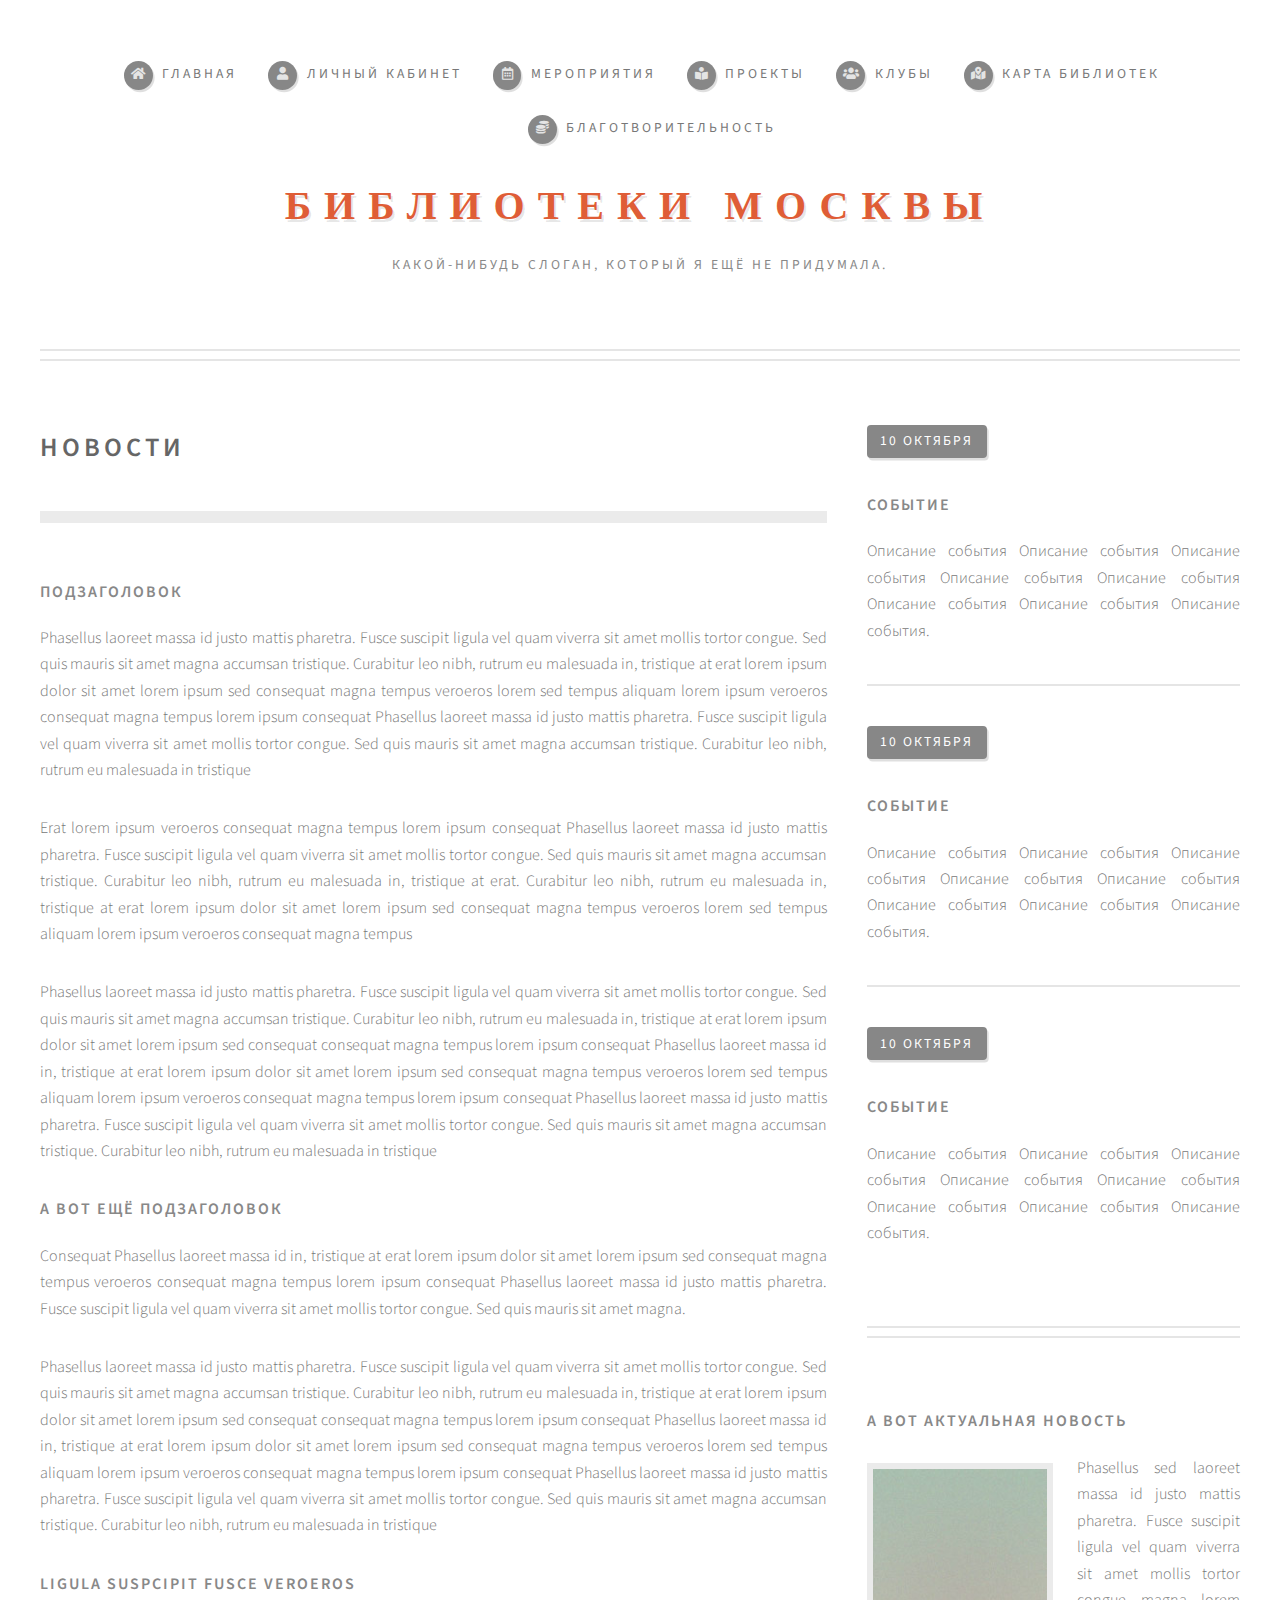
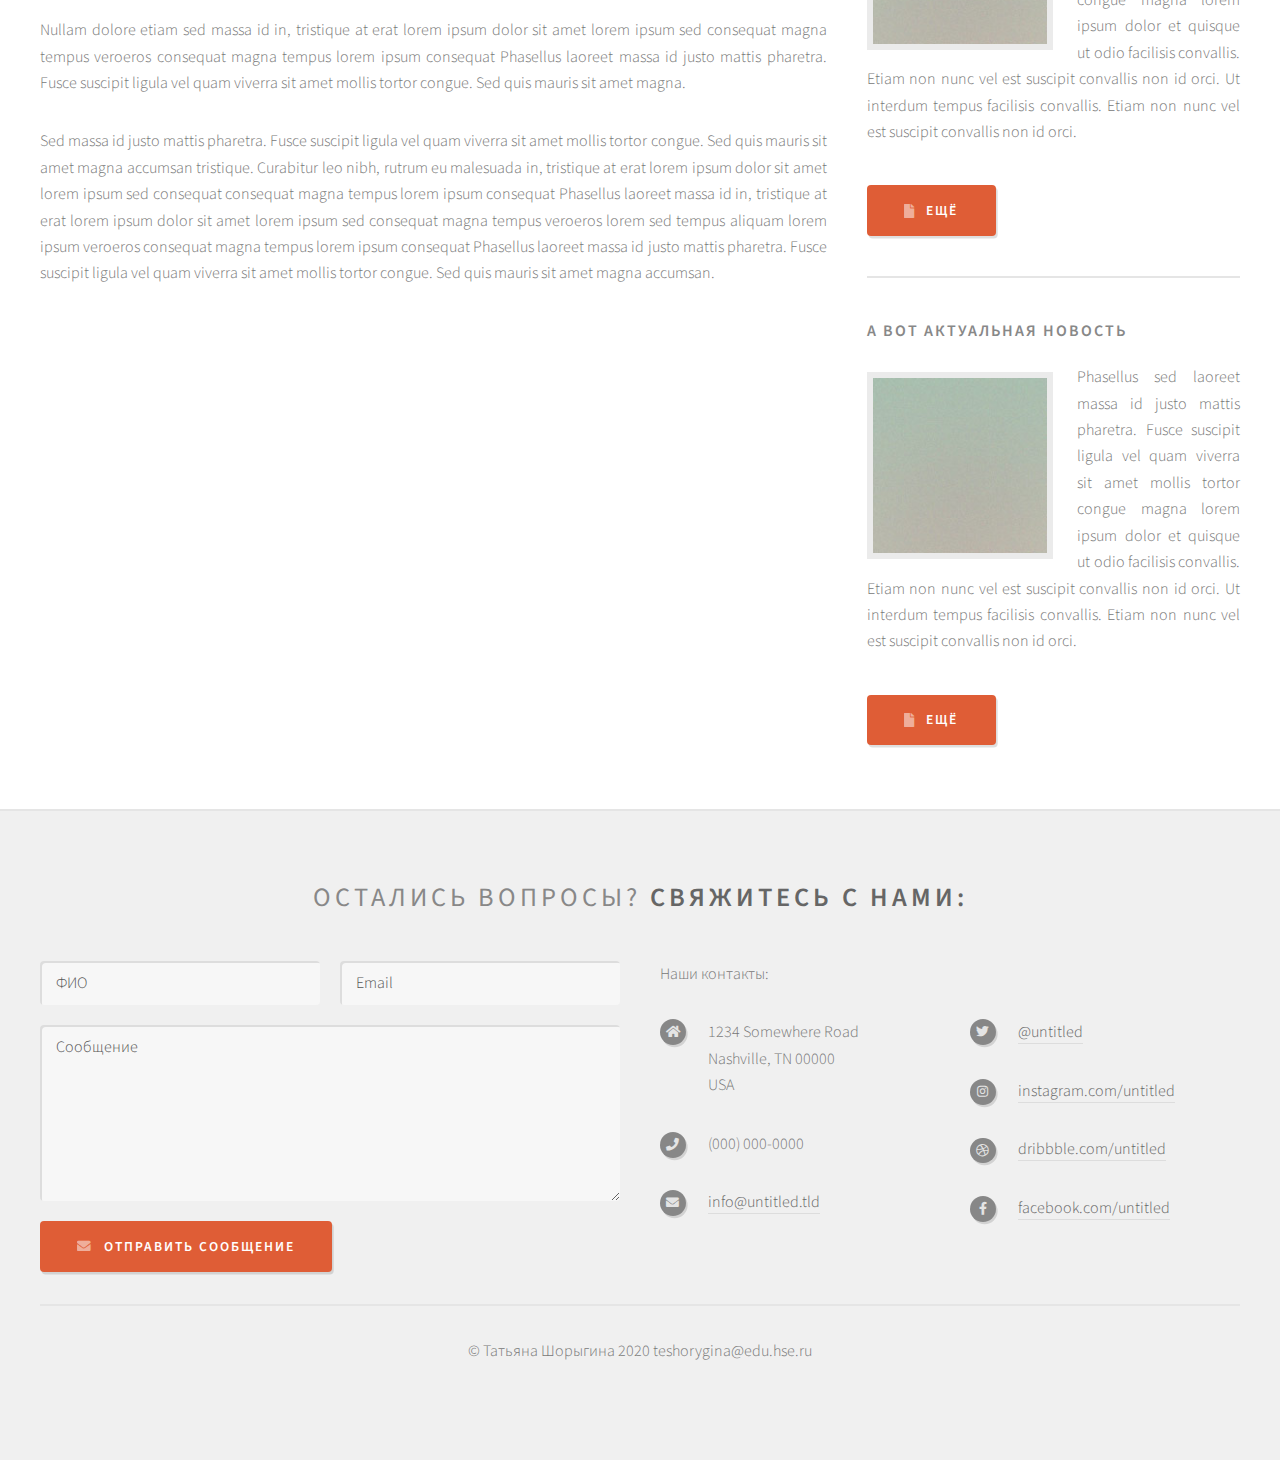
==== index.html @ a0b05451 "Initial commit" ====
<!DOCTYPE HTML>
<html>

<head>
	<title>Библиотеки Москвы</title>
	<meta charset="utf-8" />
	<meta name="viewport" content="width=device-width, initial-scale=1, user-scalable=no" />
	<link rel="stylesheet" href="assets/css/main.css" />
</head>

<body class="right-sidebar is-preload">
	<div id="page-wrapper">
		<section id="header">
			<div class="container">
				<h1 id="logo"><a href="index.html">Библиотеки Москвы</a></h1>
				<p>Какой-нибудь слоган, который я ещё не придумала.</p>
				<nav id="nav">
					<ul>
						<li><a class="icon solid fa-home" href="index.html"><span>Главная</span></a></li>
						<li><a class="icon solid fa-user" href="index.html"><span>Личный кабинет</span></a></li>
						<li>
							<a href="#" class="icon fa-calendar-alt"><span>Мероприятия</span></a>
							<ul>
								<li>
									<a href="#">Онлайн-мероприятия</a>
									<ul>
										<li><a href="#">Зарегистрироваться</a></li>
									</ul>
								</li>
								<li><a href="#">Выставки</a></li>
								<li><a href="#">Экскурсии</a></li>
							</ul>
						</li>
						<li>
							<a href="#" class="icon solid fa-book-reader"><span>Проекты</span></a>
							<ul>
								<li><a href="#">Курсы</a></li>
								<li><a href="#">Фестивали</a></li>
								<li><a href="#">Спецпроекты</a></li>
							</ul>
						</li>
						<li><a class="icon solid fa-users" href="index.html"><span>Клубы</span></a></li>
						<li><a class="icon solid fa-map-marked-alt" href="index.html"><span>Карта библиотек</span></a>
						</li>
						<li><a class="icon solid fa-coins" href="index.html"><span>Благотворительность</span></a></li>
					</ul>
				</nav>

			</div>
		</section>
		<section id="main">
			<div class="container">
				<div class="row">
					<div id="content" class="col-8 col-12-medium">
						<article class="box post">
							<header>
								<h2><strong>Новости</strong></h2>
							</header>
							<span class="image featured"><img src="images/pexels-mentatdgt-1319854.jpg" alt="" /></span>
							<h3>Подзаголовок</h3>
							<p>Phasellus laoreet massa id justo mattis pharetra. Fusce suscipit
								ligula vel quam viverra sit amet mollis tortor congue. Sed quis mauris
								sit amet magna accumsan tristique. Curabitur leo nibh, rutrum eu malesuada
								in, tristique at erat lorem ipsum dolor sit amet lorem ipsum sed consequat
								magna tempus veroeros lorem sed tempus aliquam lorem ipsum veroeros
								consequat magna tempus lorem ipsum consequat Phasellus laoreet massa id
								justo mattis pharetra. Fusce suscipit ligula vel quam viverra sit amet
								mollis tortor congue. Sed quis mauris sit amet magna accumsan tristique.
								Curabitur leo nibh, rutrum eu malesuada in tristique</p>
							<p>Erat lorem ipsum veroeros consequat magna tempus lorem ipsum consequat
								Phasellus laoreet massa id justo mattis pharetra. Fusce suscipit ligula
								vel quam viverra sit amet mollis tortor congue. Sed quis mauris sit amet
								magna accumsan tristique. Curabitur leo nibh, rutrum eu malesuada in,
								tristique at erat. Curabitur leo nibh, rutrum eu malesuada in, tristique
								at erat lorem ipsum dolor sit amet lorem ipsum sed consequat magna
								tempus veroeros lorem sed tempus aliquam lorem ipsum veroeros consequat
								magna tempus</p>
							<p>Phasellus laoreet massa id justo mattis pharetra. Fusce suscipit
								ligula vel quam viverra sit amet mollis tortor congue. Sed quis mauris
								sit amet magna accumsan tristique. Curabitur leo nibh, rutrum eu malesuada
								in, tristique at erat lorem ipsum dolor sit amet lorem ipsum sed consequat
								consequat magna tempus lorem ipsum consequat Phasellus laoreet massa id
								in, tristique at erat lorem ipsum dolor sit amet lorem ipsum sed consequat
								magna tempus veroeros lorem sed tempus aliquam lorem ipsum veroeros
								consequat magna tempus lorem ipsum consequat Phasellus laoreet massa id
								justo mattis pharetra. Fusce suscipit ligula vel quam viverra sit amet
								mollis tortor congue. Sed quis mauris sit amet magna accumsan tristique.
								Curabitur leo nibh, rutrum eu malesuada in tristique</p>
							<h3>А вот ещё подзаголовок</h3>
							<p>Consequat Phasellus laoreet massa id in, tristique at erat lorem
								ipsum dolor sit amet lorem ipsum sed consequat magna tempus veroeros
								consequat magna tempus lorem ipsum consequat Phasellus laoreet massa id
								justo mattis pharetra. Fusce suscipit ligula vel quam viverra sit amet
								mollis tortor congue. Sed quis mauris sit amet magna.</p>
							<p>Phasellus laoreet massa id justo mattis pharetra. Fusce suscipit
								ligula vel quam viverra sit amet mollis tortor congue. Sed quis mauris
								sit amet magna accumsan tristique. Curabitur leo nibh, rutrum eu malesuada
								in, tristique at erat lorem ipsum dolor sit amet lorem ipsum sed consequat
								consequat magna tempus lorem ipsum consequat Phasellus laoreet massa id
								in, tristique at erat lorem ipsum dolor sit amet lorem ipsum sed consequat
								magna tempus veroeros lorem sed tempus aliquam lorem ipsum veroeros
								consequat magna tempus lorem ipsum consequat Phasellus laoreet massa id
								justo mattis pharetra. Fusce suscipit ligula vel quam viverra sit amet
								mollis tortor congue. Sed quis mauris sit amet magna accumsan tristique.
								Curabitur leo nibh, rutrum eu malesuada in tristique</p>
							<h3>Ligula suspcipit fusce veroeros</h3>
							<p>Nullam dolore etiam sed massa id in, tristique at erat lorem
								ipsum dolor sit amet lorem ipsum sed consequat magna tempus veroeros
								consequat magna tempus lorem ipsum consequat Phasellus laoreet massa id
								justo mattis pharetra. Fusce suscipit ligula vel quam viverra sit amet
								mollis tortor congue. Sed quis mauris sit amet magna.</p>
							<p>Sed massa id justo mattis pharetra. Fusce suscipit
								ligula vel quam viverra sit amet mollis tortor congue. Sed quis mauris
								sit amet magna accumsan tristique. Curabitur leo nibh, rutrum eu malesuada
								in, tristique at erat lorem ipsum dolor sit amet lorem ipsum sed consequat
								consequat magna tempus lorem ipsum consequat Phasellus laoreet massa id
								in, tristique at erat lorem ipsum dolor sit amet lorem ipsum sed consequat
								magna tempus veroeros lorem sed tempus aliquam lorem ipsum veroeros
								consequat magna tempus lorem ipsum consequat Phasellus laoreet massa id
								justo mattis pharetra. Fusce suscipit ligula vel quam viverra sit amet
								mollis tortor congue. Sed quis mauris sit amet magna accumsan.</p>
						</article>

					</div>
					<div id="sidebar" class="col-4 col-12-medium">
						<section>
							<ul class="divided">
								<li>
									<article class="box excerpt">
										<header>
											<span class="date">10 октября</span>
											<h3><a href="#">Событие</a></h3>
										</header>
										<p>Описание события Описание события Описание события Описание события Описание
											события Описание события Описание события Описание события.</p>
									</article>
								</li>
								<li>
									<article class="box excerpt">
										<header>
											<span class="date">10 октября</span>
											<h3><a href="#">Событие</a></h3>
										</header>
										<p>Описание события Описание события Описание события Описание события Описание
											события Описание события Описание события Описание события.</p>
									</article>
								</li>
								<li>
									<article class="box excerpt">
										<header>
											<span class="date">10 октября</span>
											<h3><a href="#">Событие</a></h3>
										</header>
										<p>Описание события Описание события Описание события Описание события Описание
											события Описание события Описание события Описание события.</p>
									</article>
								</li>
							</ul>
						</section>
						<section>
							<ul class="divided">
								<li>
									<article class="box highlight">
										<header>
											<h3><a href="#">А вот актуальная новость</a></h3>
										</header>
										<a href="#" class="image left"><img src="images/pic06.jpg" alt="" /></a>
										<p>Phasellus sed laoreet massa id justo mattis pharetra. Fusce suscipit ligula
											vel quam
											viverra sit amet mollis tortor congue magna lorem ipsum dolor et quisque ut
											odio facilisis
											convallis. Etiam non nunc vel est suscipit convallis non id orci. Ut
											interdum tempus
											facilisis convallis. Etiam non nunc vel est suscipit convallis non id orci.
										</p>
										<ul class="actions">
											<li><a href="#" class="button icon solid fa-file">Ещё</a></li>
										</ul>
									</article>
								</li>
								<li>
									<article class="box highlight">
										<header>
											<h3><a href="#">А вот актуальная новость</a></h3>
										</header>
										<a href="#" class="image left"><img src="images/pic06.jpg" alt="" /></a>
										<p>Phasellus sed laoreet massa id justo mattis pharetra. Fusce suscipit ligula
											vel quam
											viverra sit amet mollis tortor congue magna lorem ipsum dolor et quisque ut
											odio facilisis
											convallis. Etiam non nunc vel est suscipit convallis non id orci. Ut
											interdum tempus
											facilisis convallis. Etiam non nunc vel est suscipit convallis non id orci.
										</p>
										<ul class="actions">
											<li><a href="#" class="button icon solid fa-file">Ещё</a></li>
										</ul>
									</article>
								</li>
							</ul>
						</section>

					</div>

				</div>
			</div>
		</section>
		<section id="footer">
			<div class="container">
				<header>
					<h2>Остались вопросы? <strong>Свяжитесь с нами:</strong></h2>
				</header>
				<div class="row">
					<div class="col-6 col-12-medium">
						<section>
							<form method="post" action="#">
								<div class="row gtr-50">
									<div class="col-6 col-12-small">
										<input name="name" placeholder="ФИО" type="text" />
									</div>
									<div class="col-6 col-12-small">
										<input name="email" placeholder="Email" type="text" />
									</div>
									<div class="col-12">
										<textarea name="message" placeholder="Сообщение"></textarea>
									</div>
									<div class="col-12">
										<a href="#" class="form-button-submit button icon solid fa-envelope">Отправить
											сообщение</a>
									</div>
								</div>
							</form>
						</section>
					</div>
					<div class="col-6 col-12-medium">
						<section>
							<p>Наши контакты:</p>
							<div class="row">
								<div class="col-6 col-12-small">
									<ul class="icons">
										<li class="icon solid fa-home">
											1234 Somewhere Road<br />
											Nashville, TN 00000<br />
											USA
										</li>
										<li class="icon solid fa-phone">
											(000) 000-0000
										</li>
										<li class="icon solid fa-envelope">
											<a href="#">info@untitled.tld</a>
										</li>
									</ul>
								</div>
								<div class="col-6 col-12-small">
									<ul class="icons">
										<li class="icon brands fa-twitter">
											<a href="#">@untitled</a>
										</li>
										<li class="icon brands fa-instagram">
											<a href="#">instagram.com/untitled</a>
										</li>
										<li class="icon brands fa-dribbble">
											<a href="#">dribbble.com/untitled</a>
										</li>
										<li class="icon brands fa-facebook-f">
											<a href="#">facebook.com/untitled</a>
										</li>
									</ul>
								</div>
							</div>
						</section>
					</div>
				</div>
			</div>
			<div id="copyright" class="container">
				<ul class="links">
					<li>&copy; Татьяна Шорыгина 2020 teshorygina@edu.hse.ru</li>
				</ul>
			</div>
		</section>
	</div>
	<script src="assets/js/jquery.min.js"></script>
	<script src="assets/js/jquery.dropotron.min.js"></script>
	<script src="assets/js/browser.min.js"></script>
	<script src="assets/js/breakpoints.min.js"></script>
	<script src="assets/js/util.js"></script>
	<script src="assets/js/main.js"></script>

</body>

</html>
---- assets/css/main.css ----
@import url("fontawesome-all.min.css");
@import url("https://fonts.googleapis.com/css?family=Source+Sans+Pro:300,400,600|Arvo:700");

/*
	Strongly Typed by HTML5 UP
	html5up.net | @ajlkn
	Free for personal and commercial use under the CCA 3.0 license (html5up.net/license)
*/

html, body, div, span, applet, object,
iframe, h1, h2, h3, h4, h5, h6, p, blockquote,
pre, a, abbr, acronym, address, big, cite,
code, del, dfn, em, img, ins, kbd, q, s, samp,
small, strike, strong, sub, sup, tt, var, b,
u, i, center, dl, dt, dd, ol, ul, li, fieldset,
form, label, legend, table, caption, tbody,
tfoot, thead, tr, th, td, article, aside,
canvas, details, embed, figure, figcaption,
footer, header, hgroup, menu, nav, output, ruby,
section, summary, time, mark, audio, video {
	margin: 0;
	padding: 0;
	border: 0;
	font-size: 100%;
	font: inherit;
	vertical-align: baseline;}

article, aside, details, figcaption, figure,
footer, header, hgroup, menu, nav, section {
	display: block;}

body {
	line-height: 1;
}

ol, ul {
	list-style: none;
}

blockquote, q {
	quotes: none;
}

	blockquote:before, blockquote:after, q:before, q:after {
		content: '';
		content: none;
	}

table {
	border-collapse: collapse;
	border-spacing: 0;
}

body {
	-webkit-text-size-adjust: none;
}

mark {
	background-color: transparent;
	color: inherit;
}

input::-moz-focus-inner {
	border: 0;
	padding: 0;
}

input, select, textarea {
	-moz-appearance: none;
	-webkit-appearance: none;
	-ms-appearance: none;
	appearance: none;
}

/* Basic */

	html {
		box-sizing: border-box;
	}

	*, *:before, *:after {
		box-sizing: inherit;
	}

	body {
		background: #f0f0f0;
	}

		body.is-preload *, body.is-preload *:before, body.is-preload *:after {
			-moz-animation: none !important;
			-webkit-animation: none !important;
			-ms-animation: none !important;
			animation: none !important;
			-moz-transition: none !important;
			-webkit-transition: none !important;
			-ms-transition: none !important;
			transition: none !important;
		}

	body, input, textarea, select {
		font-family: 'Source Sans Pro';
		font-weight: 300;
		color: #777;
		line-height: 1.65em;
		font-size: 15pt;
	}

	h1, h2, h3, h4, h5, h6 {
		font-weight: 600;
		text-transform: uppercase;
		color: #888;
	}

	h1 a, h2 a, h3 a, h4 a, h5 a, h6 a {
		color: inherit;
		text-decoration: none;
		border: 0;
	}

	h2 {
		font-size: 1.65em;
		font-weight: 400;
		letter-spacing: 4px;
		margin: 0 0 1.5em 0;
		line-height: 1.75em;
	}

	h3 {
		font-size: 1em;
		letter-spacing: 2px;
		margin: 0 0 1.25em 0;
	}

	a {
		-moz-transition: color 0.25s ease-in-out, border-bottom-color 0.25s ease-in-out;
		-webkit-transition: color 0.25s ease-in-out, border-bottom-color 0.25s ease-in-out;
		-ms-transition: color 0.25s ease-in-out, border-bottom-color 0.25s ease-in-out;
		transition: color 0.25s ease-in-out, border-bottom-color 0.25s ease-in-out;
		color: #666;
		text-decoration: none;
		border-bottom: solid 1px #ddd;
	}

		a strong {
			-moz-transition: color 0.25s ease-in-out, border-bottom-color 0.25s ease-in-out;
			-webkit-transition: color 0.25s ease-in-out, border-bottom-color 0.25s ease-in-out;
			-ms-transition: color 0.25s ease-in-out, border-bottom-color 0.25s ease-in-out;
			transition: color 0.25s ease-in-out, border-bottom-color 0.25s ease-in-out;
		}

		a:hover {
			color: #df5d36;
			border-bottom-color: rgba(255, 255, 255, 0);
		}

			a:hover strong {
				color: #ce6140;
			}

	strong, b {
		font-weight: 600;
		color: #666;
	}

	em, i {
		font-style: italic;
	}

	sub {
		position: relative;
		top: 0.5em;
		font-size: 0.8em;
	}

	sup {
		position: relative;
		top: -0.5em;
		font-size: 0.8em;
	}

	hr {
		border: 0;
		border-top: solid 1px #ddd;
	}

	blockquote {
		border-left: solid 0.5em #ddd;
		padding: 1em 0 1em 2em;
		font-style: italic;
	}

	p {
		text-align: justify;
		margin-bottom: 2em;
	}

	ul, ol, dl, table, blockquote {
		margin-bottom: 2em;
	}

	br.clear {
		clear: both;
	}

/* Container */

	.container {
		margin: 0 auto;
		max-width: 100%;
		width: 70em;
	}

		@media screen and (max-width: 1680px) {

			.container {
				width: 68em;
			}

		}

		@media screen and (max-width: 1280px) {

			.container {
				width: calc(100% - 80px);
			}

		}

		@media screen and (max-width: 980px) {

			.container {
				width: calc(100% - 100px);
			}

		}

		@media screen and (max-width: 736px) {

			.container {
				width: calc(100% - 40px);
			}

		}

/* Row */

	.row {
		display: flex;
		flex-wrap: wrap;
		box-sizing: border-box;
		align-items: stretch;
	}

		.row > * {
			box-sizing: border-box;
		}

		.row.gtr-uniform > * > :last-child {
			margin-bottom: 0;
		}

		.row.aln-left {
			justify-content: flex-start;
		}

		.row.aln-center {
			justify-content: center;
		}

		.row.aln-right {
			justify-content: flex-end;
		}

		.row.aln-top {
			align-items: flex-start;
		}

		.row.aln-middle {
			align-items: center;
		}

		.row.aln-bottom {
			align-items: flex-end;
		}

		.row > .imp {
			order: -1;
		}

		.row > .col-1 {
			width: 8.33333%;
		}

		.row > .off-1 {
			margin-left: 8.33333%;
		}

		.row > .col-2 {
			width: 16.66667%;
		}

		.row > .off-2 {
			margin-left: 16.66667%;
		}

		.row > .col-3 {
			width: 25%;
		}

		.row > .off-3 {
			margin-left: 25%;
		}

		.row > .col-4 {
			width: 33.33333%;
		}

		.row > .off-4 {
			margin-left: 33.33333%;
		}

		.row > .col-5 {
			width: 41.66667%;
		}

		.row > .off-5 {
			margin-left: 41.66667%;
		}

		.row > .col-6 {
			width: 50%;
		}

		.row > .off-6 {
			margin-left: 50%;
		}

		.row > .col-7 {
			width: 58.33333%;
		}

		.row > .off-7 {
			margin-left: 58.33333%;
		}

		.row > .col-8 {
			width: 66.66667%;
		}

		.row > .off-8 {
			margin-left: 66.66667%;
		}

		.row > .col-9 {
			width: 75%;
		}

		.row > .off-9 {
			margin-left: 75%;
		}

		.row > .col-10 {
			width: 83.33333%;
		}

		.row > .off-10 {
			margin-left: 83.33333%;
		}

		.row > .col-11 {
			width: 91.66667%;
		}

		.row > .off-11 {
			margin-left: 91.66667%;
		}

		.row > .col-12 {
			width: 100%;
		}

		.row > .off-12 {
			margin-left: 100%;
		}

		.row.gtr-0 {
			margin-top: 0px;
			margin-left: 0px;
		}

			.row.gtr-0 > * {
				padding: 0px 0 0 0px;
			}

			.row.gtr-0.gtr-uniform {
				margin-top: 0px;
			}

				.row.gtr-0.gtr-uniform > * {
					padding-top: 0px;
				}

		.row.gtr-25 {
			margin-top: -12.5px;
			margin-left: -12.5px;
		}

			.row.gtr-25 > * {
				padding: 12.5px 0 0 12.5px;
			}

			.row.gtr-25.gtr-uniform {
				margin-top: -12.5px;
			}

				.row.gtr-25.gtr-uniform > * {
					padding-top: 12.5px;
				}

		.row.gtr-50 {
			margin-top: -25px;
			margin-left: -25px;
		}

			.row.gtr-50 > * {
				padding: 25px 0 0 25px;
			}

			.row.gtr-50.gtr-uniform {
				margin-top: -25px;
			}

				.row.gtr-50.gtr-uniform > * {
					padding-top: 25px;
				}

		.row {
			margin-top: -50px;
			margin-left: -50px;
		}

			.row > * {
				padding: 50px 0 0 50px;
			}

			.row.gtr-uniform {
				margin-top: -50px;
			}

				.row.gtr-uniform > * {
					padding-top: 50px;
				}

		.row.gtr-150 {
			margin-top: -75px;
			margin-left: -75px;
		}

			.row.gtr-150 > * {
				padding: 75px 0 0 75px;
			}

			.row.gtr-150.gtr-uniform {
				margin-top: -75px;
			}

				.row.gtr-150.gtr-uniform > * {
					padding-top: 75px;
				}

		.row.gtr-200 {
			margin-top: -100px;
			margin-left: -100px;
		}

			.row.gtr-200 > * {
				padding: 100px 0 0 100px;
			}

			.row.gtr-200.gtr-uniform {
				margin-top: -100px;
			}

				.row.gtr-200.gtr-uniform > * {
					padding-top: 100px;
				}

		@media screen and (max-width: 1680px) {

			.row {
				display: flex;
				flex-wrap: wrap;
				box-sizing: border-box;
				align-items: stretch;
			}

				.row > * {
					box-sizing: border-box;
				}

				.row.gtr-uniform > * > :last-child {
					margin-bottom: 0;
				}

				.row.aln-left {
					justify-content: flex-start;
				}

				.row.aln-center {
					justify-content: center;
				}

				.row.aln-right {
					justify-content: flex-end;
				}

				.row.aln-top {
					align-items: flex-start;
				}

				.row.aln-middle {
					align-items: center;
				}

				.row.aln-bottom {
					align-items: flex-end;
				}

				.row > .imp-xlarge {
					order: -1;
				}

				.row > .col-1-xlarge {
					width: 8.33333%;
				}

				.row > .off-1-xlarge {
					margin-left: 8.33333%;
				}

				.row > .col-2-xlarge {
					width: 16.66667%;
				}

				.row > .off-2-xlarge {
					margin-left: 16.66667%;
				}

				.row > .col-3-xlarge {
					width: 25%;
				}

				.row > .off-3-xlarge {
					margin-left: 25%;
				}

				.row > .col-4-xlarge {
					width: 33.33333%;
				}

				.row > .off-4-xlarge {
					margin-left: 33.33333%;
				}

				.row > .col-5-xlarge {
					width: 41.66667%;
				}

				.row > .off-5-xlarge {
					margin-left: 41.66667%;
				}

				.row > .col-6-xlarge {
					width: 50%;
				}

				.row > .off-6-xlarge {
					margin-left: 50%;
				}

				.row > .col-7-xlarge {
					width: 58.33333%;
				}

				.row > .off-7-xlarge {
					margin-left: 58.33333%;
				}

				.row > .col-8-xlarge {
					width: 66.66667%;
				}

				.row > .off-8-xlarge {
					margin-left: 66.66667%;
				}

				.row > .col-9-xlarge {
					width: 75%;
				}

				.row > .off-9-xlarge {
					margin-left: 75%;
				}

				.row > .col-10-xlarge {
					width: 83.33333%;
				}

				.row > .off-10-xlarge {
					margin-left: 83.33333%;
				}

				.row > .col-11-xlarge {
					width: 91.66667%;
				}

				.row > .off-11-xlarge {
					margin-left: 91.66667%;
				}

				.row > .col-12-xlarge {
					width: 100%;
				}

				.row > .off-12-xlarge {
					margin-left: 100%;
				}

				.row.gtr-0 {
					margin-top: 0px;
					margin-left: 0px;
				}

					.row.gtr-0 > * {
						padding: 0px 0 0 0px;
					}

					.row.gtr-0.gtr-uniform {
						margin-top: 0px;
					}

						.row.gtr-0.gtr-uniform > * {
							padding-top: 0px;
						}

				.row.gtr-25 {
					margin-top: -12.5px;
					margin-left: -12.5px;
				}

					.row.gtr-25 > * {
						padding: 12.5px 0 0 12.5px;
					}

					.row.gtr-25.gtr-uniform {
						margin-top: -12.5px;
					}

						.row.gtr-25.gtr-uniform > * {
							padding-top: 12.5px;
						}

				.row.gtr-50 {
					margin-top: -25px;
					margin-left: -25px;
				}

					.row.gtr-50 > * {
						padding: 25px 0 0 25px;
					}

					.row.gtr-50.gtr-uniform {
						margin-top: -25px;
					}

						.row.gtr-50.gtr-uniform > * {
							padding-top: 25px;
						}

				.row {
					margin-top: -50px;
					margin-left: -50px;
				}

					.row > * {
						padding: 50px 0 0 50px;
					}

					.row.gtr-uniform {
						margin-top: -50px;
					}

						.row.gtr-uniform > * {
							padding-top: 50px;
						}

				.row.gtr-150 {
					margin-top: -75px;
					margin-left: -75px;
				}

					.row.gtr-150 > * {
						padding: 75px 0 0 75px;
					}

					.row.gtr-150.gtr-uniform {
						margin-top: -75px;
					}

						.row.gtr-150.gtr-uniform > * {
							padding-top: 75px;
						}

				.row.gtr-200 {
					margin-top: -100px;
					margin-left: -100px;
				}

					.row.gtr-200 > * {
						padding: 100px 0 0 100px;
					}

					.row.gtr-200.gtr-uniform {
						margin-top: -100px;
					}

						.row.gtr-200.gtr-uniform > * {
							padding-top: 100px;
						}

		}

		@media screen and (max-width: 1280px) {

			.row {
				display: flex;
				flex-wrap: wrap;
				box-sizing: border-box;
				align-items: stretch;
			}

				.row > * {
					box-sizing: border-box;
				}

				.row.gtr-uniform > * > :last-child {
					margin-bottom: 0;
				}

				.row.aln-left {
					justify-content: flex-start;
				}

				.row.aln-center {
					justify-content: center;
				}

				.row.aln-right {
					justify-content: flex-end;
				}

				.row.aln-top {
					align-items: flex-start;
				}

				.row.aln-middle {
					align-items: center;
				}

				.row.aln-bottom {
					align-items: flex-end;
				}

				.row > .imp-large {
					order: -1;
				}

				.row > .col-1-large {
					width: 8.33333%;
				}

				.row > .off-1-large {
					margin-left: 8.33333%;
				}

				.row > .col-2-large {
					width: 16.66667%;
				}

				.row > .off-2-large {
					margin-left: 16.66667%;
				}

				.row > .col-3-large {
					width: 25%;
				}

				.row > .off-3-large {
					margin-left: 25%;
				}

				.row > .col-4-large {
					width: 33.33333%;
				}

				.row > .off-4-large {
					margin-left: 33.33333%;
				}

				.row > .col-5-large {
					width: 41.66667%;
				}

				.row > .off-5-large {
					margin-left: 41.66667%;
				}

				.row > .col-6-large {
					width: 50%;
				}

				.row > .off-6-large {
					margin-left: 50%;
				}

				.row > .col-7-large {
					width: 58.33333%;
				}

				.row > .off-7-large {
					margin-left: 58.33333%;
				}

				.row > .col-8-large {
					width: 66.66667%;
				}

				.row > .off-8-large {
					margin-left: 66.66667%;
				}

				.row > .col-9-large {
					width: 75%;
				}

				.row > .off-9-large {
					margin-left: 75%;
				}

				.row > .col-10-large {
					width: 83.33333%;
				}

				.row > .off-10-large {
					margin-left: 83.33333%;
				}

				.row > .col-11-large {
					width: 91.66667%;
				}

				.row > .off-11-large {
					margin-left: 91.66667%;
				}

				.row > .col-12-large {
					width: 100%;
				}

				.row > .off-12-large {
					margin-left: 100%;
				}

				.row.gtr-0 {
					margin-top: 0px;
					margin-left: 0px;
				}

					.row.gtr-0 > * {
						padding: 0px 0 0 0px;
					}

					.row.gtr-0.gtr-uniform {
						margin-top: 0px;
					}

						.row.gtr-0.gtr-uniform > * {
							padding-top: 0px;
						}

				.row.gtr-25 {
					margin-top: -10px;
					margin-left: -10px;
				}

					.row.gtr-25 > * {
						padding: 10px 0 0 10px;
					}

					.row.gtr-25.gtr-uniform {
						margin-top: -10px;
					}

						.row.gtr-25.gtr-uniform > * {
							padding-top: 10px;
						}

				.row.gtr-50 {
					margin-top: -20px;
					margin-left: -20px;
				}

					.row.gtr-50 > * {
						padding: 20px 0 0 20px;
					}

					.row.gtr-50.gtr-uniform {
						margin-top: -20px;
					}

						.row.gtr-50.gtr-uniform > * {
							padding-top: 20px;
						}

				.row {
					margin-top: -40px;
					margin-left: -40px;
				}

					.row > * {
						padding: 40px 0 0 40px;
					}

					.row.gtr-uniform {
						margin-top: -40px;
					}

						.row.gtr-uniform > * {
							padding-top: 40px;
						}

				.row.gtr-150 {
					margin-top: -60px;
					margin-left: -60px;
				}

					.row.gtr-150 > * {
						padding: 60px 0 0 60px;
					}

					.row.gtr-150.gtr-uniform {
						margin-top: -60px;
					}

						.row.gtr-150.gtr-uniform > * {
							padding-top: 60px;
						}

				.row.gtr-200 {
					margin-top: -80px;
					margin-left: -80px;
				}

					.row.gtr-200 > * {
						padding: 80px 0 0 80px;
					}

					.row.gtr-200.gtr-uniform {
						margin-top: -80px;
					}

						.row.gtr-200.gtr-uniform > * {
							padding-top: 80px;
						}

		}

		@media screen and (max-width: 980px) {

			.row {
				display: flex;
				flex-wrap: wrap;
				box-sizing: border-box;
				align-items: stretch;
			}

				.row > * {
					box-sizing: border-box;
				}

				.row.gtr-uniform > * > :last-child {
					margin-bottom: 0;
				}

				.row.aln-left {
					justify-content: flex-start;
				}

				.row.aln-center {
					justify-content: center;
				}

				.row.aln-right {
					justify-content: flex-end;
				}

				.row.aln-top {
					align-items: flex-start;
				}

				.row.aln-middle {
					align-items: center;
				}

				.row.aln-bottom {
					align-items: flex-end;
				}

				.row > .imp-medium {
					order: -1;
				}

				.row > .col-1-medium {
					width: 8.33333%;
				}

				.row > .off-1-medium {
					margin-left: 8.33333%;
				}

				.row > .col-2-medium {
					width: 16.66667%;
				}

				.row > .off-2-medium {
					margin-left: 16.66667%;
				}

				.row > .col-3-medium {
					width: 25%;
				}

				.row > .off-3-medium {
					margin-left: 25%;
				}

				.row > .col-4-medium {
					width: 33.33333%;
				}

				.row > .off-4-medium {
					margin-left: 33.33333%;
				}

				.row > .col-5-medium {
					width: 41.66667%;
				}

				.row > .off-5-medium {
					margin-left: 41.66667%;
				}

				.row > .col-6-medium {
					width: 50%;
				}

				.row > .off-6-medium {
					margin-left: 50%;
				}

				.row > .col-7-medium {
					width: 58.33333%;
				}

				.row > .off-7-medium {
					margin-left: 58.33333%;
				}

				.row > .col-8-medium {
					width: 66.66667%;
				}

				.row > .off-8-medium {
					margin-left: 66.66667%;
				}

				.row > .col-9-medium {
					width: 75%;
				}

				.row > .off-9-medium {
					margin-left: 75%;
				}

				.row > .col-10-medium {
					width: 83.33333%;
				}

				.row > .off-10-medium {
					margin-left: 83.33333%;
				}

				.row > .col-11-medium {
					width: 91.66667%;
				}

				.row > .off-11-medium {
					margin-left: 91.66667%;
				}

				.row > .col-12-medium {
					width: 100%;
				}

				.row > .off-12-medium {
					margin-left: 100%;
				}

				.row.gtr-0 {
					margin-top: 0px;
					margin-left: 0px;
				}

					.row.gtr-0 > * {
						padding: 0px 0 0 0px;
					}

					.row.gtr-0.gtr-uniform {
						margin-top: 0px;
					}

						.row.gtr-0.gtr-uniform > * {
							padding-top: 0px;
						}

				.row.gtr-25 {
					margin-top: -12.5px;
					margin-left: -12.5px;
				}

					.row.gtr-25 > * {
						padding: 12.5px 0 0 12.5px;
					}

					.row.gtr-25.gtr-uniform {
						margin-top: -12.5px;
					}

						.row.gtr-25.gtr-uniform > * {
							padding-top: 12.5px;
						}

				.row.gtr-50 {
					margin-top: -25px;
					margin-left: -25px;
				}

					.row.gtr-50 > * {
						padding: 25px 0 0 25px;
					}

					.row.gtr-50.gtr-uniform {
						margin-top: -25px;
					}

						.row.gtr-50.gtr-uniform > * {
							padding-top: 25px;
						}

				.row {
					margin-top: -50px;
					margin-left: -50px;
				}

					.row > * {
						padding: 50px 0 0 50px;
					}

					.row.gtr-uniform {
						margin-top: -50px;
					}

						.row.gtr-uniform > * {
							padding-top: 50px;
						}

				.row.gtr-150 {
					margin-top: -75px;
					margin-left: -75px;
				}

					.row.gtr-150 > * {
						padding: 75px 0 0 75px;
					}

					.row.gtr-150.gtr-uniform {
						margin-top: -75px;
					}

						.row.gtr-150.gtr-uniform > * {
							padding-top: 75px;
						}

				.row.gtr-200 {
					margin-top: -100px;
					margin-left: -100px;
				}

					.row.gtr-200 > * {
						padding: 100px 0 0 100px;
					}

					.row.gtr-200.gtr-uniform {
						margin-top: -100px;
					}

						.row.gtr-200.gtr-uniform > * {
							padding-top: 100px;
						}

		}

		@media screen and (max-width: 736px) {

			.row {
				display: flex;
				flex-wrap: wrap;
				box-sizing: border-box;
				align-items: stretch;
			}

				.row > * {
					box-sizing: border-box;
				}

				.row.gtr-uniform > * > :last-child {
					margin-bottom: 0;
				}

				.row.aln-left {
					justify-content: flex-start;
				}

				.row.aln-center {
					justify-content: center;
				}

				.row.aln-right {
					justify-content: flex-end;
				}

				.row.aln-top {
					align-items: flex-start;
				}

				.row.aln-middle {
					align-items: center;
				}

				.row.aln-bottom {
					align-items: flex-end;
				}

				.row > .imp-small {
					order: -1;
				}

				.row > .col-1-small {
					width: 8.33333%;
				}

				.row > .off-1-small {
					margin-left: 8.33333%;
				}

				.row > .col-2-small {
					width: 16.66667%;
				}

				.row > .off-2-small {
					margin-left: 16.66667%;
				}

				.row > .col-3-small {
					width: 25%;
				}

				.row > .off-3-small {
					margin-left: 25%;
				}

				.row > .col-4-small {
					width: 33.33333%;
				}

				.row > .off-4-small {
					margin-left: 33.33333%;
				}

				.row > .col-5-small {
					width: 41.66667%;
				}

				.row > .off-5-small {
					margin-left: 41.66667%;
				}

				.row > .col-6-small {
					width: 50%;
				}

				.row > .off-6-small {
					margin-left: 50%;
				}

				.row > .col-7-small {
					width: 58.33333%;
				}

				.row > .off-7-small {
					margin-left: 58.33333%;
				}

				.row > .col-8-small {
					width: 66.66667%;
				}

				.row > .off-8-small {
					margin-left: 66.66667%;
				}

				.row > .col-9-small {
					width: 75%;
				}

				.row > .off-9-small {
					margin-left: 75%;
				}

				.row > .col-10-small {
					width: 83.33333%;
				}

				.row > .off-10-small {
					margin-left: 83.33333%;
				}

				.row > .col-11-small {
					width: 91.66667%;
				}

				.row > .off-11-small {
					margin-left: 91.66667%;
				}

				.row > .col-12-small {
					width: 100%;
				}

				.row > .off-12-small {
					margin-left: 100%;
				}

				.row.gtr-0 {
					margin-top: 0px;
					margin-left: 0px;
				}

					.row.gtr-0 > * {
						padding: 0px 0 0 0px;
					}

					.row.gtr-0.gtr-uniform {
						margin-top: 0px;
					}

						.row.gtr-0.gtr-uniform > * {
							padding-top: 0px;
						}

				.row.gtr-25 {
					margin-top: -7.5px;
					margin-left: -7.5px;
				}

					.row.gtr-25 > * {
						padding: 7.5px 0 0 7.5px;
					}

					.row.gtr-25.gtr-uniform {
						margin-top: -7.5px;
					}

						.row.gtr-25.gtr-uniform > * {
							padding-top: 7.5px;
						}

				.row.gtr-50 {
					margin-top: -15px;
					margin-left: -15px;
				}

					.row.gtr-50 > * {
						padding: 15px 0 0 15px;
					}

					.row.gtr-50.gtr-uniform {
						margin-top: -15px;
					}

						.row.gtr-50.gtr-uniform > * {
							padding-top: 15px;
						}

				.row {
					margin-top: -30px;
					margin-left: -30px;
				}

					.row > * {
						padding: 30px 0 0 30px;
					}

					.row.gtr-uniform {
						margin-top: -30px;
					}

						.row.gtr-uniform > * {
							padding-top: 30px;
						}

				.row.gtr-150 {
					margin-top: -45px;
					margin-left: -45px;
				}

					.row.gtr-150 > * {
						padding: 45px 0 0 45px;
					}

					.row.gtr-150.gtr-uniform {
						margin-top: -45px;
					}

						.row.gtr-150.gtr-uniform > * {
							padding-top: 45px;
						}

				.row.gtr-200 {
					margin-top: -60px;
					margin-left: -60px;
				}

					.row.gtr-200 > * {
						padding: 60px 0 0 60px;
					}

					.row.gtr-200.gtr-uniform {
						margin-top: -60px;
					}

						.row.gtr-200.gtr-uniform > * {
							padding-top: 60px;
						}

		}

/* Sections/Article */

	section, article {
		margin-bottom: 3em;
	}

	section > :last-child,
	article > :last-child,
	section:last-child,
	article:last-child {
		margin-bottom: 0;
	}

/* Image */

	.image {
		-moz-transition: opacity 0.25s ease-in-out;
		-webkit-transition: opacity 0.25s ease-in-out;
		-ms-transition: opacity 0.25s ease-in-out;
		transition: opacity 0.25s ease-in-out;
		display: inline-block;
		border: solid 6px #ebebeb !important;
	}

		.image:hover {
			opacity: 0.9;
		}

		.image img {
			display: block;
			width: 100%;
		}

		.image.fit {
			display: block;
			width: 100%;
		}

		.image.featured {
			display: block;
			width: 100%;
			margin: 0 0 3.5em 0;
		}

		.image.left {
			float: left;
			margin: 0 1.5em 1.5em 0;
			position: relative;
			top: 0.5em;
		}

		.image.centered {
			display: block;
			margin: 0 0 2em 0;
		}

			.image.centered img {
				margin: 0 auto;
				width: auto;
			}

/* List */

	ul {
		list-style: disc;
		padding-left: 1em;
	}

		ul li {
			padding-left: 0.5em;
			margin: 0.75em 0 0.75em 0;
		}

			ul li:first-child {
				margin-top: 0;
			}

	ol {
		list-style: decimal;
		padding-left: 1em;
	}

		ol li {
			padding-left: 0.5em;
			margin: 0.75em 0 0.75em 0;
		}

			ol li:first-child {
				margin-top: 0;
			}

/* Links */

	ul.links {
		list-style: none;
		padding-left: 0;
	}

		ul.links li {
			display: inline;
			border-left: solid 1px #d0d0d0;
			padding-left: 1em;
			margin: 0 0 0 1em;
		}

			ul.links li:first-child {
				margin-left: 0;
				padding-left: 0;
				border-left: 0;
			}

/* Actions */

	ul.actions {
		margin-top: 2.5em;
		clear: both;
		list-style: none;
		padding-left: 0;
	}

		ul.actions li {
			padding-left: 0;
			display: inline-block;
			margin: 0 0 0 1em;
		}

			ul.actions li:first-child {
				margin-left: 0;
			}

/* Divided */

	ul.divided {
		list-style: none;
		padding-left: 0;
	}

		ul.divided li {
			border-top: solid 2px #e5e5e5;
			padding-left: 0;
			margin: 2.5em 0 0 0;
			padding: 2.5em 0 0 0;
		}

			ul.divided li:first-child {
				border-top: 0;
				margin-top: 0;
				padding-top: 0;
			}

/* Icons */

	ul.icons {
		list-style: none;
		padding-left: 0;
	}

		ul.icons > li {
			position: relative;
			padding: 2em 0 0 3em;
			margin: 0;
		}

			ul.icons > li:before {
				position: absolute;
				left: 0;
				top: 2.6em;
				display: block;
				font-size: 0.8em;
				background: #878787;
				color: #e4e4e4;
				width: 2em;
				height: 2em;
				border-radius: 2em;
				line-height: 2em;
				text-align: center;
				box-shadow: 0.125em 0.175em 0 0 rgba(0, 0, 0, 0.125);
			}

			ul.icons > li:first-child {
				padding-top: 0;
			}

				ul.icons > li:first-child:before {
					top: 0;
				}

/* Form */

	form label {
		font-weight: 600;
		text-transform: uppercase;
		color: #888;
		display: block;
		margin: 0 0 1em 0;
	}

	form input[type="text"],
	form input[type="email"],
	form input[type="password"],
	form select,
	form textarea {
		-moz-transition: background-color 0.25s ease-in-out;
		-webkit-transition: background-color 0.25s ease-in-out;
		-ms-transition: background-color 0.25s ease-in-out;
		transition: background-color 0.25s ease-in-out;
		-webkit-appearance: none;
		display: block;
		border: 0;
		background: #e8e8e8;
		width: 100%;
		box-shadow: inset 2px 2px 0px 0px rgba(0, 0, 0, 0.1);
		border-radius: 4px;
		line-height: 1.25em;
		padding: 0.75em 1em 0.75em 1em;
	}

		form input[type="text"]:focus,
		form input[type="email"]:focus,
		form input[type="password"]:focus,
		form select:focus,
		form textarea:focus {
			background: #f0f0f0;
		}

	form textarea {
		min-height: 11em;
	}

	form ::-webkit-input-placeholder {
		color: #555 !important;
		line-height: 1.35em;
	}

	form :-moz-placeholder {
		color: #555 !important;
	}

	form ::-moz-placeholder {
		color: #555 !important;
	}

	form :-ms-input-placeholder {
		color: #555 !important;
	}

	form ::-moz-focus-inner {
		border: 0;
	}

/* Table */

	table {
		width: 100%;
	}

		table tbody tr {
			border-top: solid 1px #E5E5E5;
		}

			table tbody tr:first-child {
				border-top: 0;
			}

		table td {
			padding: 0.75em 1em 0.75em 1em;
		}

		table th {
			text-align: left;
			font-weight: bold;
			padding: 0.75em 1em 0.75em 1em;
		}

		table thead {
			background: #878787;
			color: #fff;
			font-weight: 400;
			text-transform: uppercase;
			border: 0;
			box-shadow: 0.125em 0.175em 0 0 rgba(0, 0, 0, 0.125);
			font-size: 0.85em;
			letter-spacing: 2px;
		}

		table tfoot {
			background: #F0F0F0;
			border-top: solid 2px #E5E5E5;
		}

/* Button */

	input[type="button"],
	input[type="submit"],
	input[type="reset"],
	button,
	.button {
		-moz-transition: all 0.25s ease-in-out;
		-webkit-transition: all 0.25s ease-in-out;
		-ms-transition: all 0.25s ease-in-out;
		transition: all 0.25s ease-in-out;
		-webkit-appearance: none;
		position: relative;
		display: inline-block;
		background: #df5d36;
		color: #fff !important;
		text-transform: uppercase;
		border-radius: 4px;
		border: 0;
		outline: 0;
		font-size: 1em;
		box-shadow: 0.125em 0.175em 0 0 rgba(0, 0, 0, 0.125);
		font-weight: 600;
		text-align: center;
		font-size: 0.85em;
		letter-spacing: 2px;
		padding: 0.85em 2.75em 0.85em 2.75em;
	}

		input[type="button"].icon:before,
		input[type="submit"].icon:before,
		input[type="reset"].icon:before,
		button.icon:before,
		.button.icon:before {
			position: relative;
			padding-right: 0.75em;
			opacity: 0.5;
			top: 0.05em;
		}

		input[type="button"]:hover,
		input[type="submit"]:hover,
		input[type="reset"]:hover,
		button:hover,
		.button:hover {
			background: #fd887a;
		}

		input[type="button"]:active,
		input[type="submit"]:active,
		input[type="reset"]:active,
		button:active,
		.button:active {
			background: #df5d36;
		}

		input[type="button"].alt,
		input[type="submit"].alt,
		input[type="reset"].alt,
		button.alt,
		.button.alt {
			background: #878787;
		}

			input[type="button"].alt:hover,
			input[type="submit"].alt:hover,
			input[type="reset"].alt:hover,
			button.alt:hover,
			.button.alt:hover {
				background: #979797;
			}

			input[type="button"].alt:active,
			input[type="submit"].alt:active,
			input[type="reset"].alt:active,
			button.alt:active,
			.button.alt:active {
				background: #878787;
			}

/* Box */

	.no-sidebar .box.post > header {
		text-align: center;
	}

	.box.excerpt .date {
		background: #878787;
		color: #fff;
		font-weight: 400;
		text-transform: uppercase;
		border-radius: 4px;
		border: 0;
		box-shadow: 0.125em 0.175em 0 0 rgba(0, 0, 0, 0.125);
		display: inline-block;
		font-size: 0.85em;
		letter-spacing: 2px;
		padding: 0.25em 1em 0.25em 1em;
		margin: 0 0 2.5em 0;
	}

/* Icons */

	.icon {
		text-decoration: none;
		position: relative;
		text-decoration: none;
	}

		.icon:before {
			-moz-osx-font-smoothing: grayscale;
			-webkit-font-smoothing: antialiased;
			display: inline-block;
			font-style: normal;
			font-variant: normal;
			text-rendering: auto;
			line-height: 1;
			text-transform: none !important;
			font-family: 'Font Awesome 5 Free';
			font-weight: 400;
		}

		.icon:before {
			line-height: inherit;
		}

		.icon > .label {
			display: none;
		}

		.icon.solid:before {
			font-weight: 900;
		}

		.icon.brands:before {
			font-family: 'Font Awesome 5 Brands';
		}

/* Page Wrapper */

	#page-wrapper > section {
		margin-bottom: 0;
	}

/* Header */

	#header {
		position: relative;
		position: relative;
		background: #fff;
		text-align: center;
	}

		#header > .container {
			padding: 14em 0 7em 0;
			border-bottom: solid 2px #e5e5e5;
			box-shadow: inset 0px -8px 0px 0px #fff, inset 0px -10px 0px 0px #e5e5e5;
		}

		#header h1 {
			font-family: 'Arvo';
			font-weight: 700;
			color: #df5d36;
			text-shadow: 0.05em 0.075em 0 rgba(0, 0, 0, 0.1);
			font-size: 3em;
			letter-spacing: 13px;
		}

			#header h1 a {
				border: 0;
			}

		#header p {
			text-transform: uppercase;
			font-weight: 400;
			color: #888;
			margin: 2.5em 0 0 0;
			font-size: 0.85em;
			letter-spacing: 3px;
			text-align: center;
		}

/* Nav */

	#nav {
		position: absolute;
		top: 3em;
		left: 0;
		width: 100%;
		cursor: default;
	}

		#nav > ul > li {
			display: inline-block;
			padding-right: 2em;
		}

			#nav > ul > li:last-child {
				padding-right: 0;
			}

			#nav > ul > li > a {
				border: 0;
				text-decoration: none;
				text-transform: uppercase;
				font-weight: 400;
				color: #777;
				outline: 0;
				display: block;
			}

				#nav > ul > li > a:before {
					display: inline-block;
					background: #878787;
					color: #e4e4e4;
					width: 2.25em;
					font-size: 0.8em;
					height: 2.25em;
					border-radius: 2.25em;
					line-height: 2.1em;
					text-align: center;
					box-shadow: 0.125em 0.175em 0 0 rgba(0, 0, 0, 0.125);
					margin-right: 0.75em;
					-moz-transition: color 0.25s ease-in-out, background 0.25s ease-in-out;
					-webkit-transition: color 0.25s ease-in-out, background 0.25s ease-in-out;
					-o-transition: color 0.25s ease-in-out, background 0.25s ease-in-out;
					-ms-transition: color 0.25s ease-in-out, background 0.25s ease-in-out;
					transition: color 0.25s ease-in-out, background 0.25s ease-in-out;
				}

				#nav > ul > li > a > span {
					-moz-transition: color 0.25s ease-in-out;
					-webkit-transition: color 0.25s ease-in-out;
					-o-transition: color 0.25s ease-in-out;
					-ms-transition: color 0.25s ease-in-out;
					transition: color 0.25s ease-in-out;
					font-size: 0.85em;
					letter-spacing: 3px;
				}

			#nav > ul > li > ul {
				display: none;
			}

			#nav > ul > li.active > a:before,
			#nav > ul > li:hover > a:before {
				background: #df5d36;
				color: #fff;
			}

			#nav > ul > li.active > a > span,
			#nav > ul > li:hover > a > span {
				color: #df5d36;
			}

	.dropotron {
		text-align: left;
		border: solid 1px #e5e5e5;
		border-radius: 4px;
		background: #fff;
		background: rgba(255, 255, 255, 0.965);
		box-shadow: 0px 2px 2px 0px rgba(0, 0, 0, 0.1);
		padding: 0.75em 0 0.5em 0;
		min-width: 12em;
		margin-top: calc(-0.5em + 1px);
		margin-left: -2px;
		list-style: none;
	}

		.dropotron.level-0 {
			margin-top: 1.5em;
			margin-left: -1em;
		}

			.dropotron.level-0:after {
				content: '';
				display: block;
				position: absolute;
				left: 1.25em;
				top: calc(-0.75em + 1px);
				border-left: solid 0.75em rgba(255, 255, 255, 0);
				border-right: solid 0.75em rgba(255, 255, 255, 0);
				border-bottom: solid 0.75em #fff;
			}

			.dropotron.level-0:before {
				content: '';
				display: block;
				position: absolute;
				left: 1.25em;
				top: -0.75em;
				border-left: solid 0.75em rgba(255, 255, 255, 0);
				border-right: solid 0.75em rgba(255, 255, 255, 0);
				border-bottom: solid 0.75em #ccc;
			}

		.dropotron span, .dropotron a {
			display: block;
			padding: 0.3em 1em 0.3em 1em;
			border: 0;
			border-top: solid 1px #f0f0f0;
			outline: 0;
		}

		.dropotron li {
			padding-left: 0;
			margin: 0;
		}

			.dropotron li:first-child > span, .dropotron li:first-child > a {
				border-top: 0;
				padding-top: 0;
			}

			.dropotron li:hover > span, .dropotron li:hover > a {
				-moz-transition: color 0.25s ease-in-out, border-bottom-color 0.25s ease-in-out;
				-webkit-transition: color 0.25s ease-in-out, border-bottom-color 0.25s ease-in-out;
				-ms-transition: color 0.25s ease-in-out, border-bottom-color 0.25s ease-in-out;
				transition: color 0.25s ease-in-out, border-bottom-color 0.25s ease-in-out;
				color: #df5d36;
			}

/* Features */

	#features {
		position: relative;
		overflow: hidden;
		background: #fff;
		text-align: center;
		padding: 6em 0;
	}

		#features p {
			text-align: center;
		}

		#features ul.actions {
			margin-top: 1.25em;
		}

/* Banner */

	#banner {
		position: relative;
		overflow: hidden;
		background: #fff;
		color: #fff;
		text-align: center;
		border-top: solid 2px #e5e5e5;
		border-bottom: solid 2px #e5e5e5;
		box-shadow: inset 0px -8px 0px 0px #fff, inset 0px 8px 0px 0px #fff;
		position: relative;
		text-transform: uppercase;
		background: url("../../images/banner.jpg");
		background-size: cover;
		padding: 10em 0;
	}

		#banner p {
			font-weight: 400;
			font-size: 2em;
			line-height: 1.5em;
			letter-spacing: 4px;
			text-align: center;
			margin: 0;
		}

		#banner strong {
			color: inherit;
		}

		#banner > .container {
			position: relative;
		}

			#banner > .container:before, #banner > .container:after {
				content: '';
				display: block;
				position: absolute;
				top: 50%;
				width: 35px;
				height: 141px;
				margin-top: -70px;
				background: url("images/bracket.svg");
				opacity: 0.15;
			}

			#banner > .container:before {
				left: 0;
			}

			#banner > .container:after {
				-moz-transform: scaleX(-1);
				-webkit-transform: scaleX(-1);
				-ms-transform: scaleX(-1);
				transform: scaleX(-1);
				right: 0;
			}

/* Main */

	#main {
		position: relative;
		overflow: hidden;
		background: #fff;
		padding: 6em 0;
	}

/* Content */

	#content > section,
	#content > article {
		border-top: solid 2px #e5e5e5;
		box-shadow: inset 0px 8px 0px 0px #fff, inset 0px 10px 0px 0px #e5e5e5;
		margin: 5em 0 0 0;
		padding: 5em 0 0 0;
	}

		#content > section:first-child,
		#content > article:first-child {
			border-top: 0;
			box-shadow: none;
			margin: 0;
			padding: 0;
		}

/* Sidebar */

	#sidebar > section,
	#sidebar > article {
		border-top: solid 2px #e5e5e5;
		box-shadow: inset 0px 8px 0px 0px #fff, inset 0px 10px 0px 0px #e5e5e5;
		margin: 5em 0 0 0;
		padding: 5em 0 0 0;
	}

		#sidebar > section:first-child,
		#sidebar > article:first-child {
			border-top: 0;
			box-shadow: none;
			margin: 0;
			padding: 0;
		}

/* Footer */

	#footer {
		position: relative;
		overflow: hidden;
		border-top: solid 2px #e5e5e5;
		background: #f0f0f0;
		padding: 6em 0 8em 0;
	}

		#footer form input[type="text"],
		#footer form input[type="email"],
		#footer form input[type="password"],
		#footer form select,
		#footer form textarea {
			background: #f7f7f7;
		}

			#footer form input[type="text"]:focus,
			#footer form input[type="email"]:focus,
			#footer form input[type="password"]:focus,
			#footer form select:focus,
			#footer form textarea:focus {
				background: #fff;
			}

		#footer h2 {
			text-align: center;
		}

/* Copyright */

	#copyright {
		border-top: solid 2px #e5e5e5;
		text-align: center;
		margin-top: 6em;
		padding-top: 4em;
	}

/* XLarge */

	@media screen and (max-width: 1680px) {

		/* Basic */

			body, input, textarea, select {
				font-size: 13pt;
			}

	}

/* Large */

	@media screen and (max-width: 1280px) {

		/* Basic */

			body, input, textarea, select {
				font-size: 12pt;
			}

			h2 br, h3 br, h4 br, h5 br, h6 br {
				display: none;
			}

		/* Image */

			.image.left {
				max-width: 50%;
			}

			.image.right {
				max-width: 50%;
			}

		/* Header */

			#header > .container {
				padding: 12em 0 5em 0;
			}

			#header h1 {
				font-size: 2.5em;
			}

		/* Nav */

			#nav > ul > li {
				padding-right: 1.25em;
			}

		/* Features */

			#features {
				padding: 4em 0;
			}

		/* Banner */

			#banner {
				padding: 8em 0;
			}

				#banner > .container {
					padding: 0 4em;
				}

					#banner > .container br {
						display: none;
					}

		/* Main */

			#main {
				padding: 4em 0;
			}

		/* Footer */

			#footer {
				padding: 4em 0;
			}

		/* Copyright */

			#copyright {
				margin-top: 2em;
				padding-top: 2em;
			}

	}

/* Medium */

	#navPanel, #titleBar {
		display: none;
	}

	@media screen and (max-width: 980px) {

		/* Basic */

			html, body {
				overflow-x: hidden;
			}

		/* Header */

			#header > .container {
				padding: 10em 0 7em 0;
			}

		/* Nav */

			#nav {
				display: none;
			}

		/* Nav */

			#page-wrapper {
				-moz-backface-visibility: hidden;
				-webkit-backface-visibility: hidden;
				-ms-backface-visibility: hidden;
				backface-visibility: hidden;
				-moz-transition: -moz-transform 0.5s ease;
				-webkit-transition: -webkit-transform 0.5s ease;
				-ms-transition: -ms-transform 0.5s ease;
				transition: transform 0.5s ease;
				padding-bottom: 1px;
			}

			#titleBar {
				-moz-backface-visibility: hidden;
				-webkit-backface-visibility: hidden;
				-ms-backface-visibility: hidden;
				backface-visibility: hidden;
				-moz-transition: -moz-transform 0.5s ease;
				-webkit-transition: -webkit-transform 0.5s ease;
				-ms-transition: -ms-transform 0.5s ease;
				transition: transform 0.5s ease;
				display: block;
				height: 44px;
				left: 0;
				position: fixed;
				top: 0;
				width: 100%;
				z-index: 10001;
			}

				#titleBar .toggle {
					text-decoration: none;
					position: absolute;
					left: 0;
					top: 0;
					width: 80px;
					height: 60px;
					border: 0;
				}

					#titleBar .toggle:before {
						-moz-osx-font-smoothing: grayscale;
						-webkit-font-smoothing: antialiased;
						display: inline-block;
						font-style: normal;
						font-variant: normal;
						text-rendering: auto;
						line-height: 1;
						text-transform: none !important;
						font-family: 'Font Awesome 5 Free';
						font-weight: 900;
					}

					#titleBar .toggle:before {
						display: inline-block;
						text-decoration: none;
						content: '\f0c9';
						display: block;
						width: 60px;
						height: 40px;
						background: rgba(232, 232, 232, 0.9);
						border-radius: 4px;
						position: absolute;
						left: 5px;
						top: 5px;
						box-shadow: 0.125em 0.125em 0 0 rgba(0, 0, 0, 0.15);
						text-align: center;
						line-height: 40px;
						font-size: 18px;
						color: #aaa;
					}

					#titleBar .toggle:active:before {
						opacity: 0.5;
					}

			#navPanel {
				-moz-backface-visibility: hidden;
				-webkit-backface-visibility: hidden;
				-ms-backface-visibility: hidden;
				backface-visibility: hidden;
				-moz-transform: translateX(-275px);
				-webkit-transform: translateX(-275px);
				-ms-transform: translateX(-275px);
				transform: translateX(-275px);
				-moz-transition: -moz-transform 0.5s ease;
				-webkit-transition: -webkit-transform 0.5s ease;
				-ms-transition: -ms-transform 0.5s ease;
				transition: transform 0.5s ease;
				display: block;
				height: 100%;
				left: 0;
				overflow-y: auto;
				position: fixed;
				top: 0;
				width: 275px;
				z-index: 10002;
				background: #444;
				border-right: solid 2px #3c3c3c;
				font-weight: 400;
				text-transform: uppercase;
				color: #888;
				letter-spacing: 2px;
				font-size: 0.85em;
			}

				#navPanel .link {
					display: block;
					color: #ddd;
					text-decoration: none;
					height: 44px;
					line-height: 44px;
					border: 0;
					border-top: solid 1px #3c3c3c;
					padding: 0 1em 0 1em;
				}

					#navPanel .link:first-child {
						border-top: 0;
					}

					#navPanel .link.depth-0 {
						font-weight: 600;
						color: #fff;
					}

				#navPanel .indent-1 {
					display: inline-block;
					width: 1em;
				}

				#navPanel .indent-2 {
					display: inline-block;
					width: 2em;
				}

				#navPanel .indent-3 {
					display: inline-block;
					width: 3em;
				}

				#navPanel .indent-4 {
					display: inline-block;
					width: 4em;
				}

				#navPanel .indent-5 {
					display: inline-block;
					width: 5em;
				}

				#navPanel .depth-0 {
					color: #fff;
				}

			body.navPanel-visible #page-wrapper {
				-moz-transform: translateX(275px);
				-webkit-transform: translateX(275px);
				-ms-transform: translateX(275px);
				transform: translateX(275px);
			}

			body.navPanel-visible #titleBar {
				-moz-transform: translateX(275px);
				-webkit-transform: translateX(275px);
				-ms-transform: translateX(275px);
				transform: translateX(275px);
			}

			body.navPanel-visible #navPanel {
				-moz-transform: translateX(0);
				-webkit-transform: translateX(0);
				-ms-transform: translateX(0);
				transform: translateX(0);
			}

		/* Sidebar */

			#sidebar {
				padding-top: 6em;
			}

	}

/* Small */

	@media screen and (max-width: 736px) {

		/* Basic */

			body, input, textarea, select {
				font-size: 11pt;
			}

			h2, h3, h4, h5, h6 {
				font-size: 1.2em;
				letter-spacing: 2px;
				text-align: center;
				margin: 0 0 1em 0;
			}

				h2 br, h3 br, h4 br, h5 br, h6 br {
					display: none;
				}

		/* Image */

			.image.featured {
				margin: 0 0 1.5em 0;
			}

			.image.left {
				max-width: 35%;
			}

			.image.right {
				max-width: 35%;
			}

		/* Button */

			input[type="button"],
			input[type="submit"],
			input[type="reset"],
			button,
			.button {
				letter-spacing: 2px;
				display: block;
				padding: 1em 0 1em 0;
				width: 100%;
			}

		/* Actions */

			ul.actions li {
				display: block;
				margin: 1em 0 0 0;
			}

				ul.actions li:first-child {
					margin-top: 0;
				}

		/* Box */

			.box.excerpt header {
				text-align: center;
			}

		/* Header */

			#header > .container {
				padding: 6em 0 4em 0;
			}

			#header h1 {
				font-size: 2em;
				letter-spacing: 8px;
				line-height: 1.325em;
			}

			#header p {
				margin: 1.25em 0 0 0;
				letter-spacing: 2px;
			}

		/* Banner */

			#banner {
				padding: 5em 0;
			}

				#banner > .container {
					padding: 0;
				}

					#banner > .container:before, #banner > .container:after {
						display: none;
					}

				#banner p {
					font-size: 1.25em;
				}

		/* Features */

			#features {
				padding: 2em 0;
			}

				#features ul.actions {
					margin-top: 0;
				}

		/* Main */

			#main {
				padding: 2em 0;
			}

		/* Content */

			#content > section,
			#content > article {
				margin: 3em 0 0 0;
				padding: 3em 0 0 0;
			}

		/* Sidebar */

			#sidebar {
				padding-top: 3em;
			}

				#sidebar > section,
				#sidebar > article {
					margin: 3em 0 0 0;
					padding: 3em 0 0 0;
				}

		/* Footer */

			#footer {
				padding: 2em 0;
			}

				#footer ul.icons {
					margin-bottom: 0;
				}

		/* Copyright */

			#copyright .links {
				margin-bottom: 0;
			}

				#copyright .links li {
					display: block;
					padding-left: 0;
					margin-left: 0;
					border-left: 0;
				}

	}
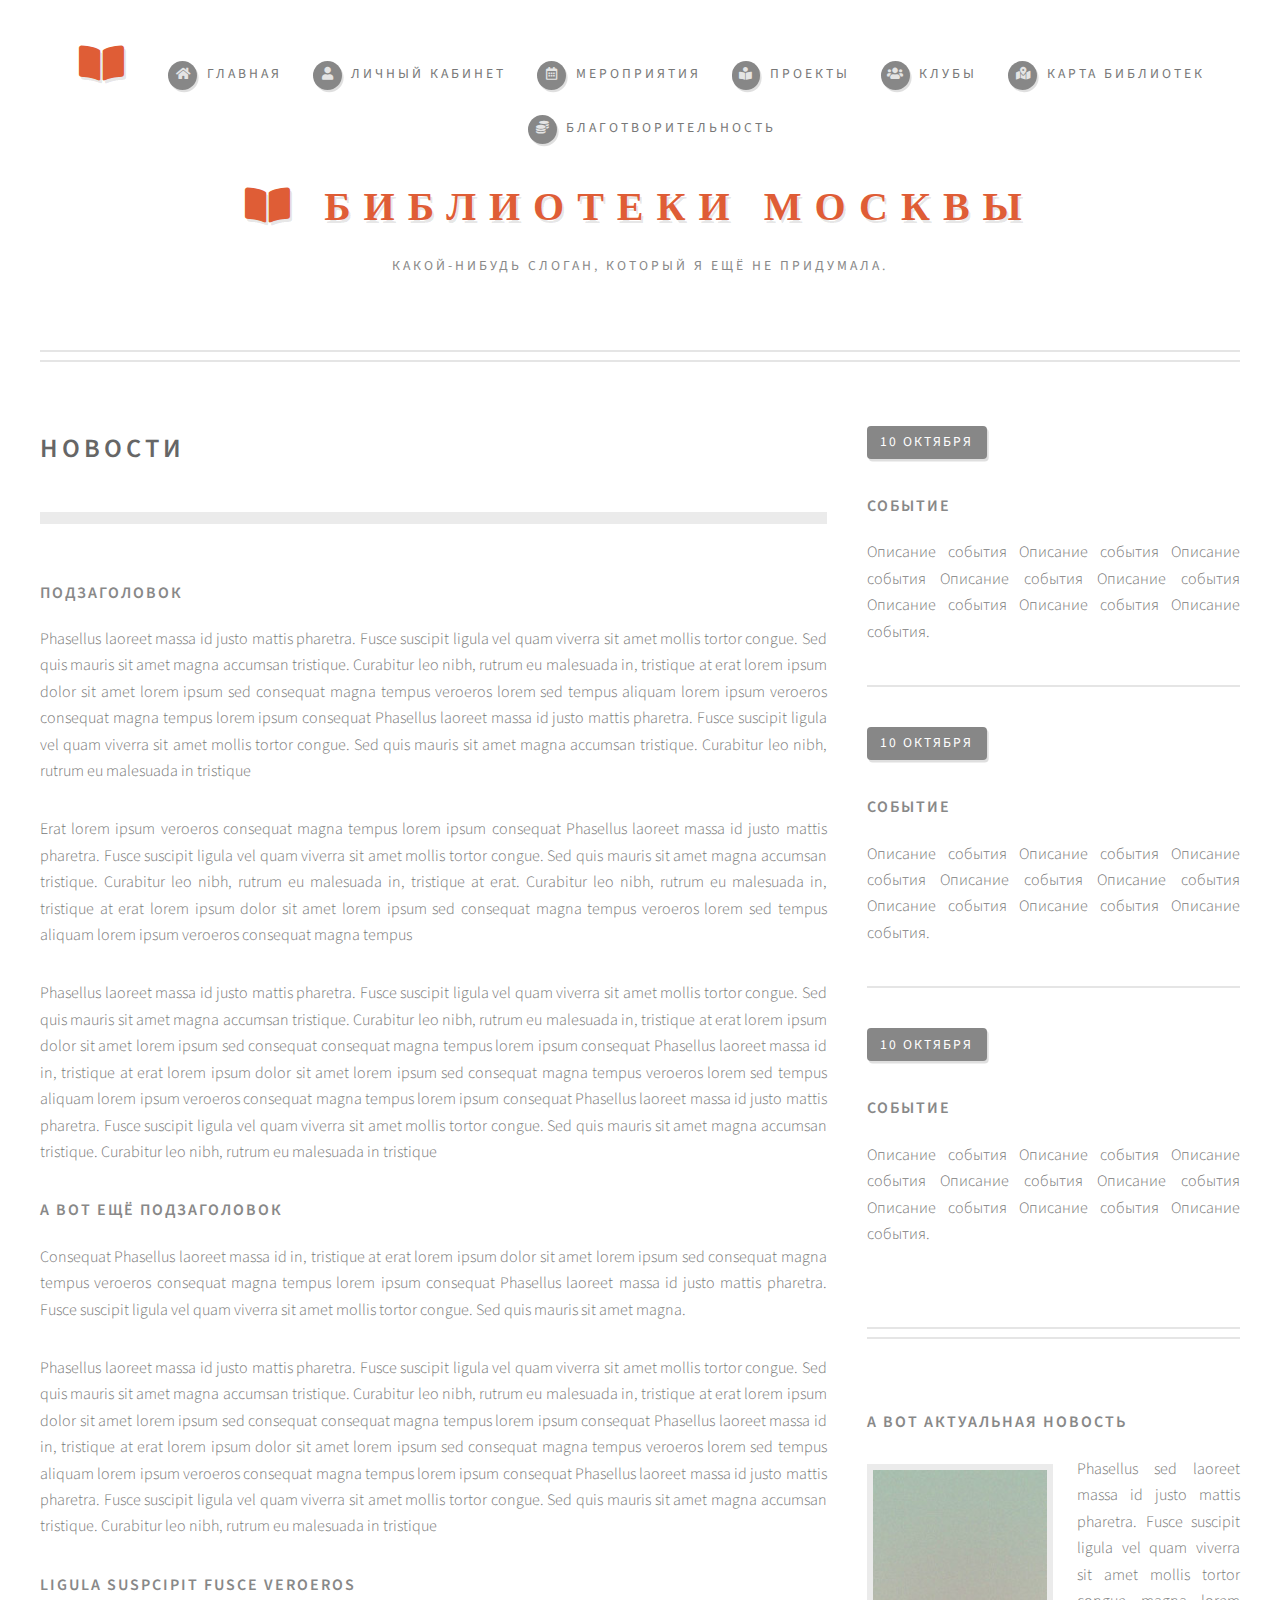
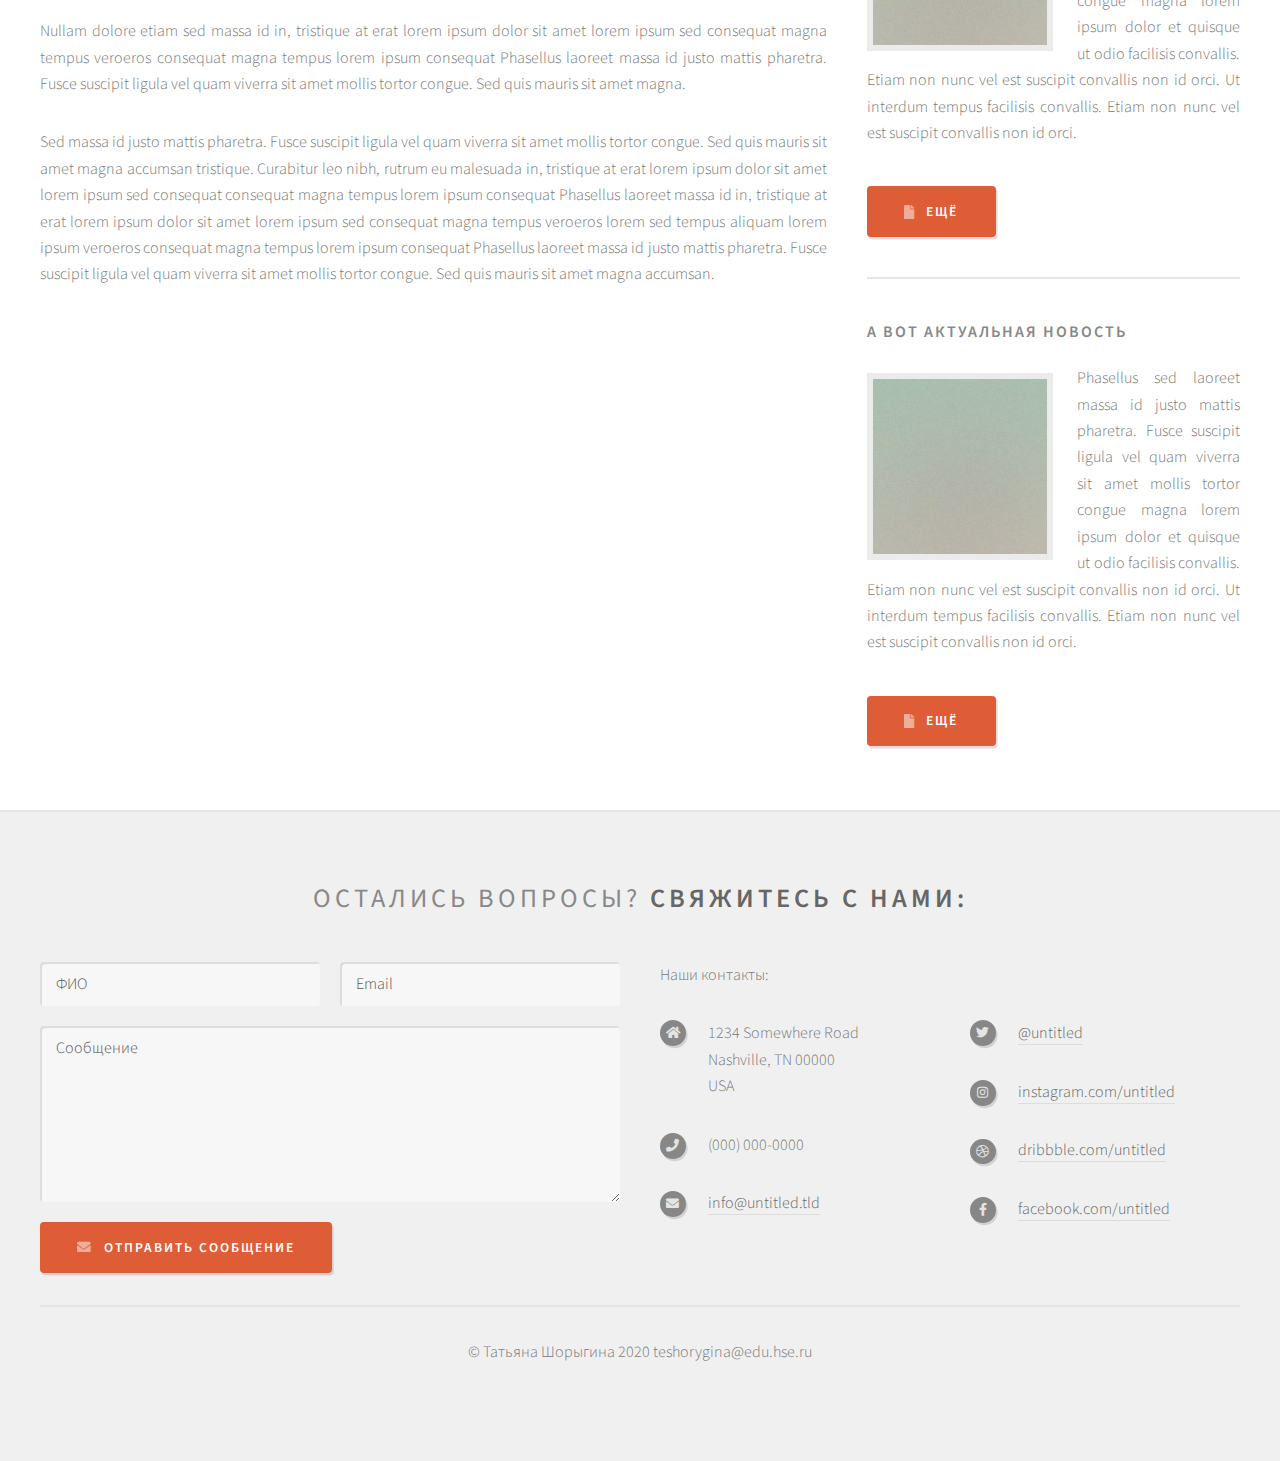
==== commit 57465bce: "Added exhibits page" ====
--- a/index.html
+++ b/index.html
@@ -12,10 +12,11 @@
 	<div id="page-wrapper">
 		<section id="header">
 			<div class="container">
-				<h1 id="logo"><a href="index.html">Библиотеки Москвы</a></h1>
+				<h1 id="logo"><a class="icon solid fa-book-open" href="index.html"></a><a href="index.html">   Библиотеки Москвы</a></h1>
 				<p>Какой-нибудь слоган, который я ещё не придумала.</p>
 				<nav id="nav">
 					<ul>
+						<li><h1 id="logo"><a class="icon solid fa-book-open" href="index.html"></a><a href="index.html">   </a></h1></li>
 						<li><a class="icon solid fa-home" href="index.html"><span>Главная</span></a></li>
 						<li><a class="icon solid fa-user" href="index.html"><span>Личный кабинет</span></a></li>
 						<li>
@@ -27,8 +28,8 @@
 										<li><a href="#">Зарегистрироваться</a></li>
 									</ul>
 								</li>
-								<li><a href="#">Выставки</a></li>
-								<li><a href="#">Экскурсии</a></li>
+								<li><a href="exhibitions.html">Выставки</a></li>
+								<li><a href="excurtions.html">Экскурсии</a></li>
 							</ul>
 						</li>
 						<li>
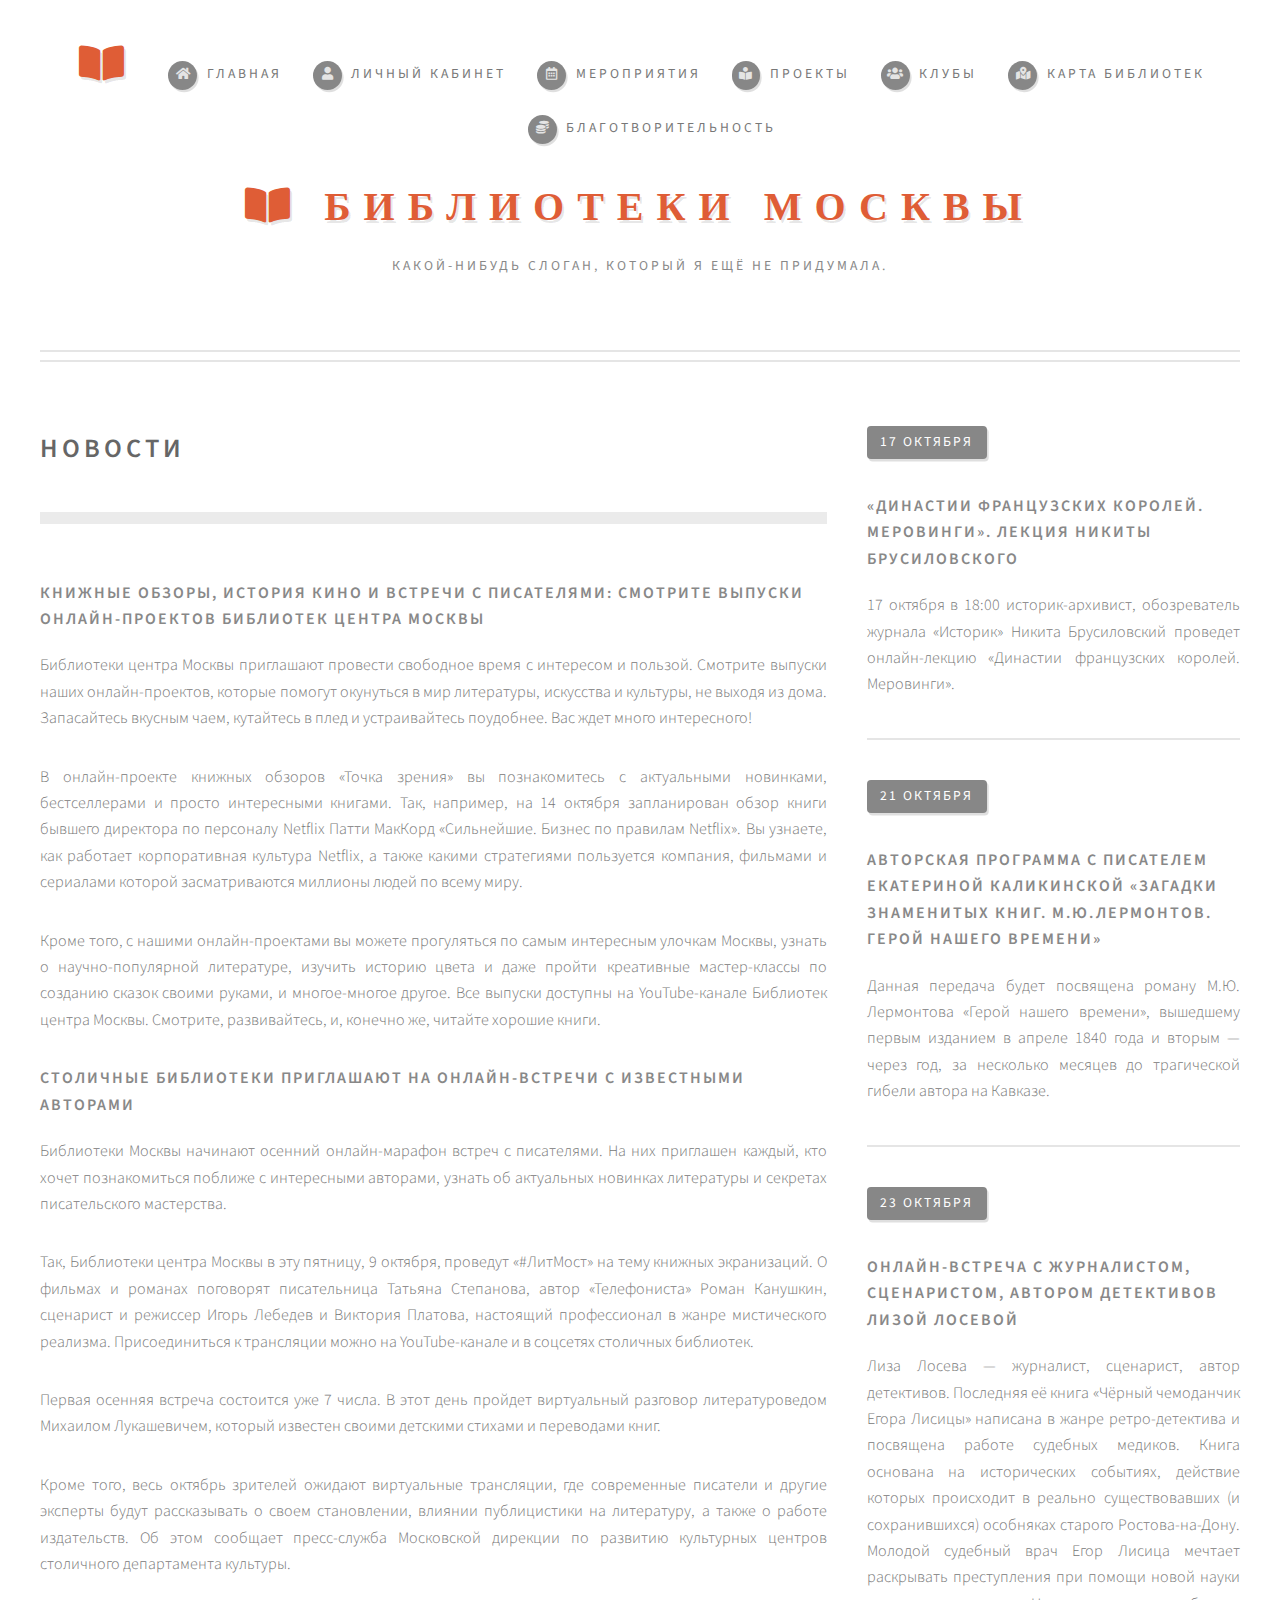
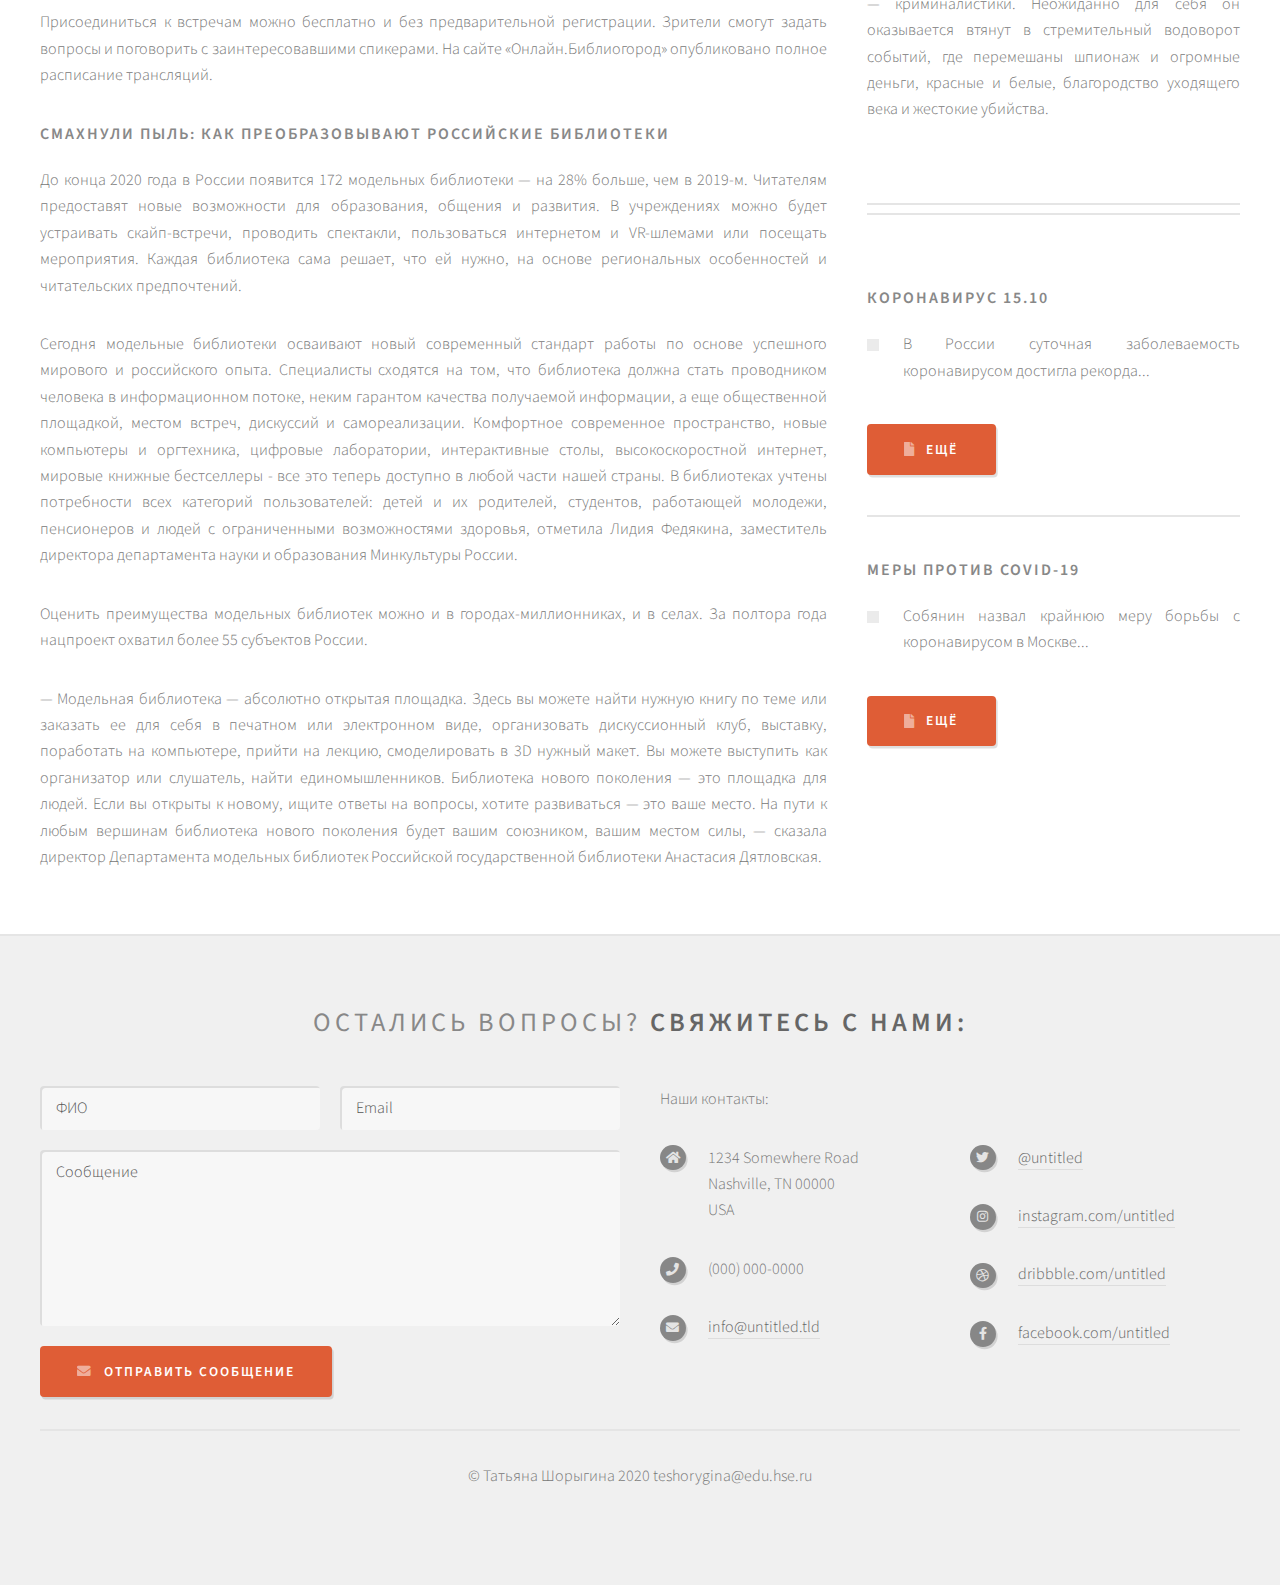
==== commit 954dbf1e: "Filled index page with content" ====
--- a/index.html
+++ b/index.html
@@ -2,7 +2,7 @@
 <html>
 
 <head>
-	<title>Библиотеки Москвы</title>
+	<title>Библиотеки Москвы - Главная</title>
 	<meta charset="utf-8" />
 	<meta name="viewport" content="width=device-width, initial-scale=1, user-scalable=no" />
 	<link rel="stylesheet" href="assets/css/main.css" />
@@ -12,11 +12,15 @@
 	<div id="page-wrapper">
 		<section id="header">
 			<div class="container">
-				<h1 id="logo"><a class="icon solid fa-book-open" href="index.html"></a><a href="index.html">   Библиотеки Москвы</a></h1>
+				<h1 id="logo"><a class="icon solid fa-book-open" href="index.html"></a><a href="index.html"> Библиотеки
+						Москвы</a></h1>
 				<p>Какой-нибудь слоган, который я ещё не придумала.</p>
 				<nav id="nav">
 					<ul>
-						<li><h1 id="logo"><a class="icon solid fa-book-open" href="index.html"></a><a href="index.html">   </a></h1></li>
+						<li>
+							<h1 id="logo"><a class="icon solid fa-book-open" href="index.html"></a><a href="index.html">
+								</a></h1>
+						</li>
 						<li><a class="icon solid fa-home" href="index.html"><span>Главная</span></a></li>
 						<li><a class="icon solid fa-user" href="index.html"><span>Личный кабинет</span></a></li>
 						<li>
@@ -58,68 +62,122 @@
 								<h2><strong>Новости</strong></h2>
 							</header>
 							<span class="image featured"><img src="images/pexels-mentatdgt-1319854.jpg" alt="" /></span>
-							<h3>Подзаголовок</h3>
-							<p>Phasellus laoreet massa id justo mattis pharetra. Fusce suscipit
-								ligula vel quam viverra sit amet mollis tortor congue. Sed quis mauris
-								sit amet magna accumsan tristique. Curabitur leo nibh, rutrum eu malesuada
-								in, tristique at erat lorem ipsum dolor sit amet lorem ipsum sed consequat
-								magna tempus veroeros lorem sed tempus aliquam lorem ipsum veroeros
-								consequat magna tempus lorem ipsum consequat Phasellus laoreet massa id
-								justo mattis pharetra. Fusce suscipit ligula vel quam viverra sit amet
-								mollis tortor congue. Sed quis mauris sit amet magna accumsan tristique.
-								Curabitur leo nibh, rutrum eu malesuada in tristique</p>
-							<p>Erat lorem ipsum veroeros consequat magna tempus lorem ipsum consequat
-								Phasellus laoreet massa id justo mattis pharetra. Fusce suscipit ligula
-								vel quam viverra sit amet mollis tortor congue. Sed quis mauris sit amet
-								magna accumsan tristique. Curabitur leo nibh, rutrum eu malesuada in,
-								tristique at erat. Curabitur leo nibh, rutrum eu malesuada in, tristique
-								at erat lorem ipsum dolor sit amet lorem ipsum sed consequat magna
-								tempus veroeros lorem sed tempus aliquam lorem ipsum veroeros consequat
-								magna tempus</p>
-							<p>Phasellus laoreet massa id justo mattis pharetra. Fusce suscipit
-								ligula vel quam viverra sit amet mollis tortor congue. Sed quis mauris
-								sit amet magna accumsan tristique. Curabitur leo nibh, rutrum eu malesuada
-								in, tristique at erat lorem ipsum dolor sit amet lorem ipsum sed consequat
-								consequat magna tempus lorem ipsum consequat Phasellus laoreet massa id
-								in, tristique at erat lorem ipsum dolor sit amet lorem ipsum sed consequat
-								magna tempus veroeros lorem sed tempus aliquam lorem ipsum veroeros
-								consequat magna tempus lorem ipsum consequat Phasellus laoreet massa id
-								justo mattis pharetra. Fusce suscipit ligula vel quam viverra sit amet
-								mollis tortor congue. Sed quis mauris sit amet magna accumsan tristique.
-								Curabitur leo nibh, rutrum eu malesuada in tristique</p>
-							<h3>А вот ещё подзаголовок</h3>
-							<p>Consequat Phasellus laoreet massa id in, tristique at erat lorem
-								ipsum dolor sit amet lorem ipsum sed consequat magna tempus veroeros
-								consequat magna tempus lorem ipsum consequat Phasellus laoreet massa id
-								justo mattis pharetra. Fusce suscipit ligula vel quam viverra sit amet
-								mollis tortor congue. Sed quis mauris sit amet magna.</p>
-							<p>Phasellus laoreet massa id justo mattis pharetra. Fusce suscipit
-								ligula vel quam viverra sit amet mollis tortor congue. Sed quis mauris
-								sit amet magna accumsan tristique. Curabitur leo nibh, rutrum eu malesuada
-								in, tristique at erat lorem ipsum dolor sit amet lorem ipsum sed consequat
-								consequat magna tempus lorem ipsum consequat Phasellus laoreet massa id
-								in, tristique at erat lorem ipsum dolor sit amet lorem ipsum sed consequat
-								magna tempus veroeros lorem sed tempus aliquam lorem ipsum veroeros
-								consequat magna tempus lorem ipsum consequat Phasellus laoreet massa id
-								justo mattis pharetra. Fusce suscipit ligula vel quam viverra sit amet
-								mollis tortor congue. Sed quis mauris sit amet magna accumsan tristique.
-								Curabitur leo nibh, rutrum eu malesuada in tristique</p>
-							<h3>Ligula suspcipit fusce veroeros</h3>
-							<p>Nullam dolore etiam sed massa id in, tristique at erat lorem
-								ipsum dolor sit amet lorem ipsum sed consequat magna tempus veroeros
-								consequat magna tempus lorem ipsum consequat Phasellus laoreet massa id
-								justo mattis pharetra. Fusce suscipit ligula vel quam viverra sit amet
-								mollis tortor congue. Sed quis mauris sit amet magna.</p>
-							<p>Sed massa id justo mattis pharetra. Fusce suscipit
-								ligula vel quam viverra sit amet mollis tortor congue. Sed quis mauris
-								sit amet magna accumsan tristique. Curabitur leo nibh, rutrum eu malesuada
-								in, tristique at erat lorem ipsum dolor sit amet lorem ipsum sed consequat
-								consequat magna tempus lorem ipsum consequat Phasellus laoreet massa id
-								in, tristique at erat lorem ipsum dolor sit amet lorem ipsum sed consequat
-								magna tempus veroeros lorem sed tempus aliquam lorem ipsum veroeros
-								consequat magna tempus lorem ipsum consequat Phasellus laoreet massa id
-								justo mattis pharetra. Fusce suscipit ligula vel quam viverra sit amet
-								mollis tortor congue. Sed quis mauris sit amet magna accumsan.</p>
+							<h3>Книжные обзоры, история кино и встречи с писателями: смотрите выпуски онлайн-проектов
+								Библиотек
+								центра Москвы</h3>
+							<p>
+								Библиотеки центра Москвы приглашают провести свободное время с интересом и пользой.
+								Смотрите
+								выпуски наших онлайн-проектов, которые помогут окунуться в мир литературы, искусства и
+								культуры,
+								не выходя из дома. Запасайтесь вкусным чаем, кутайтесь в плед и устраивайтесь поудобнее.
+								Вас
+								ждет много интересного!
+							</p>
+							<p>
+								В онлайн-проекте книжных обзоров «Точка зрения» вы познакомитесь с актуальными
+								новинками,
+								бестселлерами и просто интересными книгами. Так, например, на 14 октября запланирован
+								обзор
+								книги бывшего директора по персоналу Netflix Патти МакКорд «Сильнейшие. Бизнес по
+								правилам
+								Netflix». Вы узнаете, как работает корпоративная культура Netflix, а также какими
+								стратегиями
+								пользуется
+								компания, фильмами и сериалами которой засматриваются миллионы людей по всему миру.
+							</p>
+							<p>Кроме того, с нашими онлайн-проектами вы можете прогуляться по самым интересным улочкам
+								Москвы,
+								узнать о научно-популярной литературе, изучить историю цвета и даже пройти креативные
+								мастер-классы по созданию сказок своими руками, и многое-многое другое. Все выпуски
+								доступны на
+								YouTube-канале Библиотек центра Москвы. Смотрите, развивайтесь, и, конечно же, читайте
+								хорошие
+								книги.
+							</p>
+							<h3>Столичные библиотеки приглашают на онлайн-встречи с известными авторами</h3>
+							<p>Библиотеки Москвы начинают осенний онлайн-марафон встреч с писателями. На них приглашен
+								каждый,
+								кто хочет познакомиться поближе с интересными авторами, узнать об актуальных новинках
+								литературы
+								и секретах писательского мастерства.
+							</p>
+							<p>Так, Библиотеки центра Москвы в эту пятницу, 9 октября, проведут «#ЛитМост» на тему
+								книжных
+								экранизаций. О фильмах и романах поговорят писательница Татьяна Степанова, автор
+								«Телефониста»
+								Роман Канушкин, сценарист и режиссер Игорь Лебедев и Виктория Платова, настоящий
+								профессионал в
+								жанре мистического реализма. Присоединиться к трансляции можно на YouTube-канале и в
+								соцсетях
+								столичных библиотек.
+							</p>
+							<p>
+								Первая осенняя встреча состоится уже 7 числа. В этот день пройдет виртуальный разговор
+								литературоведом Михаилом Лукашевичем, который известен своими детскими стихами и
+								переводами
+								книг.
+							</p>
+							<p>
+								Кроме того, весь октябрь зрителей ожидают виртуальные трансляции, где современные
+								писатели и
+								другие эксперты будут рассказывать о своем становлении, влиянии публицистики на
+								литературу, а
+								также о работе издательств. Об этом сообщает пресс-служба Московской дирекции по
+								развитию
+								культурных центров столичного департамента культуры.
+							</p>
+							<p>
+								Присоединиться к встречам можно бесплатно и без предварительной регистрации. Зрители
+								смогут
+								задать вопросы и поговорить с заинтересовавшими спикерами. На сайте «Онлайн.Библиогород»
+								опубликовано полное расписание трансляций.
+							</p>
+							<h3>Смахнули пыль: как преобразовывают российские библиотеки</h3>
+							<p>До конца 2020 года в России появится 172 модельных библиотеки — на 28% больше, чем в
+								2019-м.
+								Читателям предоставят новые возможности для образования, общения и развития. В
+								учреждениях можно
+								будет устраивать скайп-встречи, проводить спектакли, пользоваться интернетом и
+								VR-шлемами или
+								посещать мероприятия. Каждая библиотека сама решает, что ей нужно, на основе
+								региональных
+								особенностей и читательских предпочтений.
+							</p>
+							<p>Сегодня модельные библиотеки осваивают новый современный стандарт работы по основе
+								успешного
+								мирового и российского опыта. Специалисты сходятся на том, что библиотека должна стать
+								проводником человека в информационном потоке, неким гарантом качества получаемой
+								информации, а
+								еще общественной площадкой, местом встреч, дискуссий и самореализации. Комфортное
+								современное
+								пространство, новые компьютеры и оргтехника, цифровые лаборатории, интерактивные столы,
+								высокоскоростной интернет, мировые книжные бестселлеры - все это теперь доступно в любой
+								части
+								нашей страны. В библиотеках учтены потребности всех категорий пользователей: детей и их
+								родителей, студентов, работающей молодежи, пенсионеров и людей с ограниченными
+								возможностями
+								здоровья, отметила Лидия Федякина, заместитель директора департамента науки и
+								образования
+								Минкультуры России.
+							</p>
+							<p>Оценить преимущества модельных библиотек можно и в городах-миллионниках, и в селах. За
+								полтора
+								года нацпроект охватил более 55 субъектов России.</p>
+							<p>— Модельная библиотека — абсолютно открытая площадка. Здесь вы можете найти нужную книгу
+								по теме
+								или заказать ее для себя в печатном или электронном виде, организовать дискуссионный
+								клуб,
+								выставку, поработать на компьютере, прийти на лекцию, смоделировать в 3D нужный макет.
+								Вы можете
+								выступить как организатор или слушатель, найти единомышленников. Библиотека нового
+								поколения —
+								это площадка для людей. Если вы открыты к новому, ищите ответы на вопросы, хотите
+								развиваться —
+								это ваше место. На пути к любым вершинам библиотека нового поколения будет вашим
+								союзником,
+								вашим местом силы, — сказала директор Департамента модельных библиотек Российской
+								государственной библиотеки Анастасия Дятловская.</p>
 						</article>
 
 					</div>
@@ -129,31 +187,47 @@
 								<li>
 									<article class="box excerpt">
 										<header>
-											<span class="date">10 октября</span>
-											<h3><a href="#">Событие</a></h3>
-										</header>
-										<p>Описание события Описание события Описание события Описание события Описание
-											события Описание события Описание события Описание события.</p>
+											<span class="date">17 октября</span>
+											<h3><a href="#">«Династии французских королей. Меровинги». Лекция Никиты
+													Брусиловского</a></h3>
+										</header>
+										<p>17 октября в 18:00 историк-архивист, обозреватель журнала «Историк» Никита
+											Брусиловский проведет онлайн-лекцию «Династии французских королей.
+											Меровинги».</p>
 									</article>
 								</li>
 								<li>
 									<article class="box excerpt">
 										<header>
-											<span class="date">10 октября</span>
-											<h3><a href="#">Событие</a></h3>
-										</header>
-										<p>Описание события Описание события Описание события Описание события Описание
-											события Описание события Описание события Описание события.</p>
+											<span class="date">21 октября</span>
+											<h3><a href="#">Авторская программа с писателем Екатериной Каликинской
+													«Загадки знаменитых книг. М.Ю.Лермонтов. Герой нашего времени»</a>
+											</h3>
+										</header>
+										<p>Данная передача будет посвящена роману М.Ю. Лермонтова «Герой нашего
+											времени», вышедшему первым изданием в апреле 1840 года и вторым — через год,
+											за несколько месяцев до трагической гибели автора на Кавказе.
+										</p>
 									</article>
 								</li>
 								<li>
 									<article class="box excerpt">
 										<header>
-											<span class="date">10 октября</span>
-											<h3><a href="#">Событие</a></h3>
-										</header>
-										<p>Описание события Описание события Описание события Описание события Описание
-											события Описание события Описание события Описание события.</p>
+											<span class="date">23 октября</span>
+											<h3><a href="#">Онлайн-встреча с журналистом, сценаристом, автором
+													детективов Лизой Лосевой</a></h3>
+										</header>
+										<p>Лиза Лосева — журналист, сценарист, автор детективов. Последняя её книга
+											«Чёрный чемоданчик Егора Лисицы» написана в жанре ретро-детектива и
+											посвящена работе судебных медиков. Книга основана на исторических событиях,
+											действие которых происходит в реально существовавших (и сохранившихся)
+											особняках старого Ростова-на-Дону. Молодой судебный врач Егор Лисица мечтает
+											раскрывать преступления при помощи новой науки — криминалистики. Неожиданно
+											для себя он оказывается втянут в стремительный водоворот событий, где
+											перемешаны шпионаж и огромные деньги, красные и белые, благородство
+											уходящего века и жестокие убийства.
+
+										</p>
 									</article>
 								</li>
 							</ul>
@@ -163,16 +237,12 @@
 								<li>
 									<article class="box highlight">
 										<header>
-											<h3><a href="#">А вот актуальная новость</a></h3>
-										</header>
-										<a href="#" class="image left"><img src="images/pic06.jpg" alt="" /></a>
-										<p>Phasellus sed laoreet massa id justo mattis pharetra. Fusce suscipit ligula
-											vel quam
-											viverra sit amet mollis tortor congue magna lorem ipsum dolor et quisque ut
-											odio facilisis
-											convallis. Etiam non nunc vel est suscipit convallis non id orci. Ut
-											interdum tempus
-											facilisis convallis. Etiam non nunc vel est suscipit convallis non id orci.
+											<h3><a href="#">Коронавирус 15.10</a></h3>
+										</header>
+										<a href="#" class="image left"><img
+												src="https://im.kommersant.ru/Issues.photo/NEWS/2020/10/09/KMO_175513_00351_1_t236_104255.webp"
+												alt="" /></a>
+										<p>В России суточная заболеваемость коронавирусом достигла рекорда...
 										</p>
 										<ul class="actions">
 											<li><a href="#" class="button icon solid fa-file">Ещё</a></li>
@@ -182,16 +252,12 @@
 								<li>
 									<article class="box highlight">
 										<header>
-											<h3><a href="#">А вот актуальная новость</a></h3>
-										</header>
-										<a href="#" class="image left"><img src="images/pic06.jpg" alt="" /></a>
-										<p>Phasellus sed laoreet massa id justo mattis pharetra. Fusce suscipit ligula
-											vel quam
-											viverra sit amet mollis tortor congue magna lorem ipsum dolor et quisque ut
-											odio facilisis
-											convallis. Etiam non nunc vel est suscipit convallis non id orci. Ut
-											interdum tempus
-											facilisis convallis. Etiam non nunc vel est suscipit convallis non id orci.
+											<h3><a href="#">Меры против COVID-19</a></h3>
+										</header>
+										<a href="#" class="image left"><img
+												src="https://icdn.lenta.ru/images/2020/10/09/18/20201009182733902/pic_bce8995b259e55ce3ef098686ca63ab4.jpg"
+												alt="" /></a>
+										<p>Собянин назвал крайнюю меру борьбы с коронавирусом в Москве...
 										</p>
 										<ul class="actions">
 											<li><a href="#" class="button icon solid fa-file">Ещё</a></li>
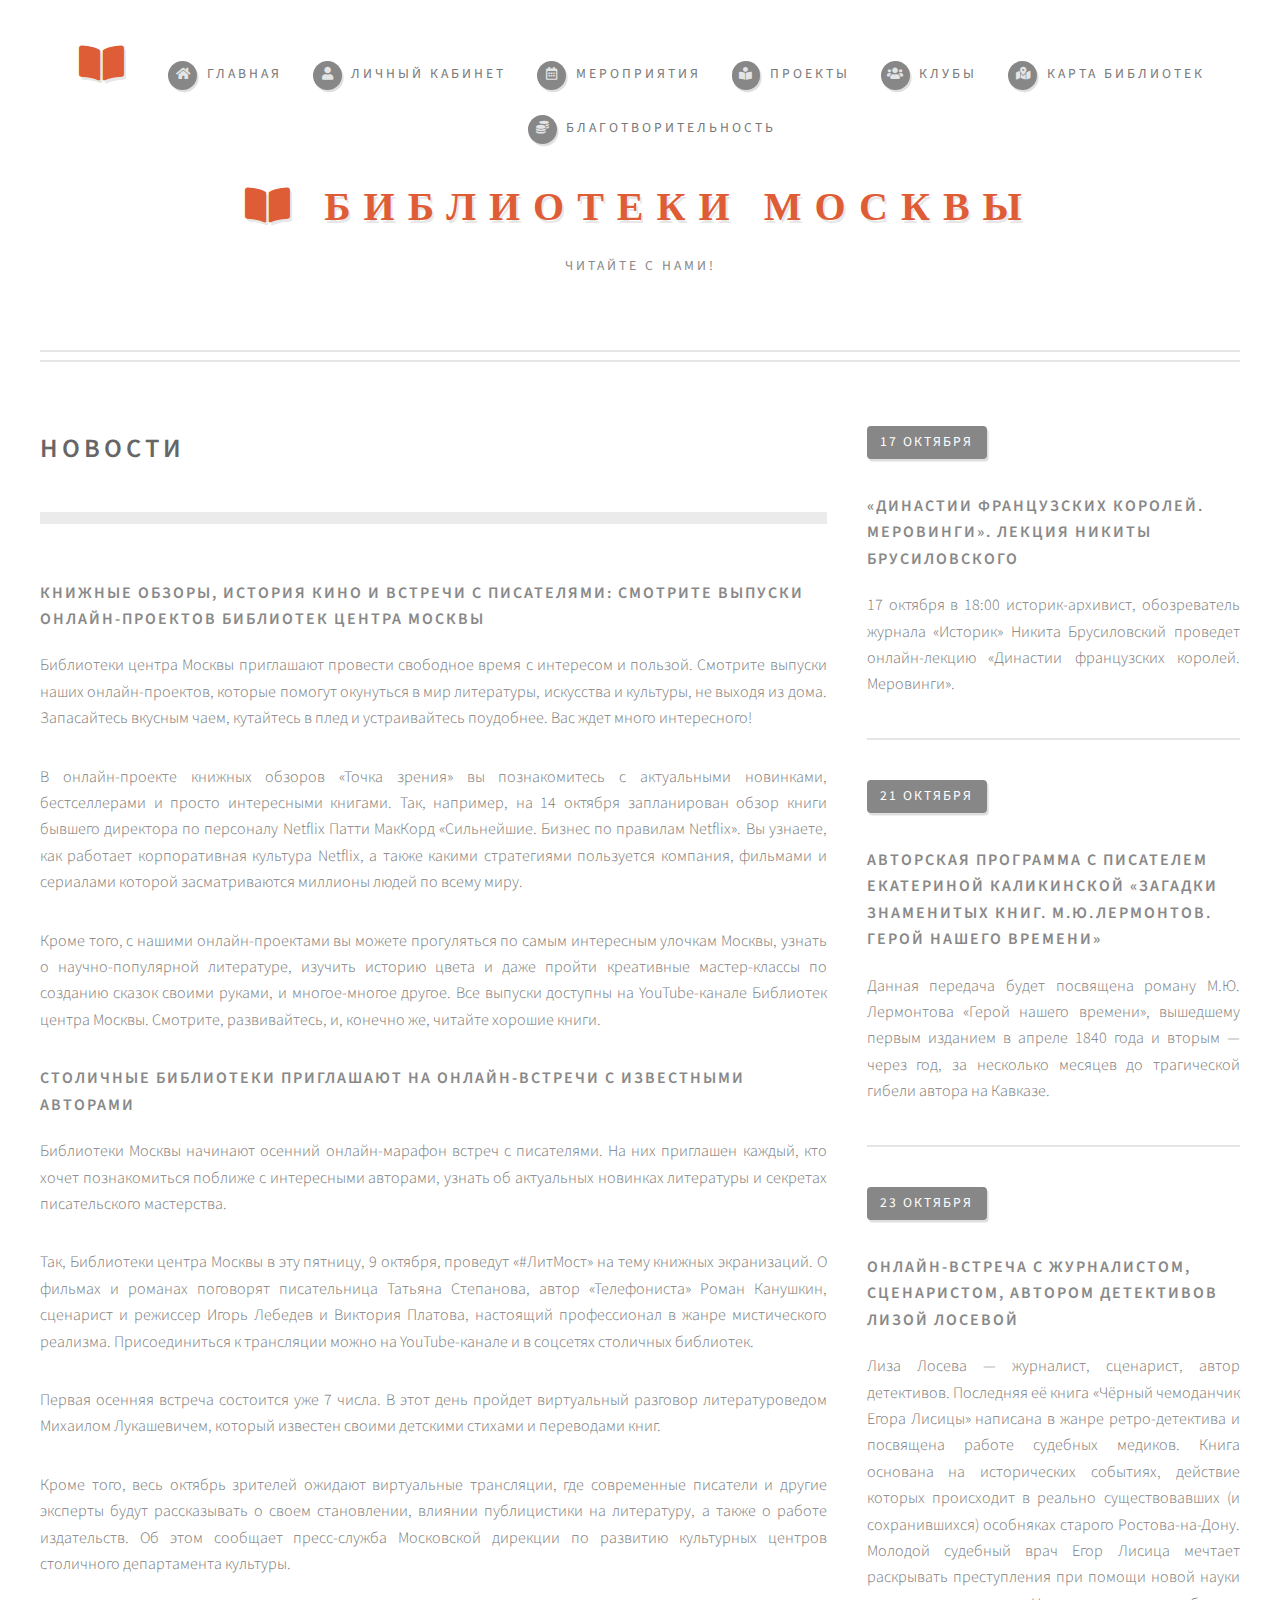
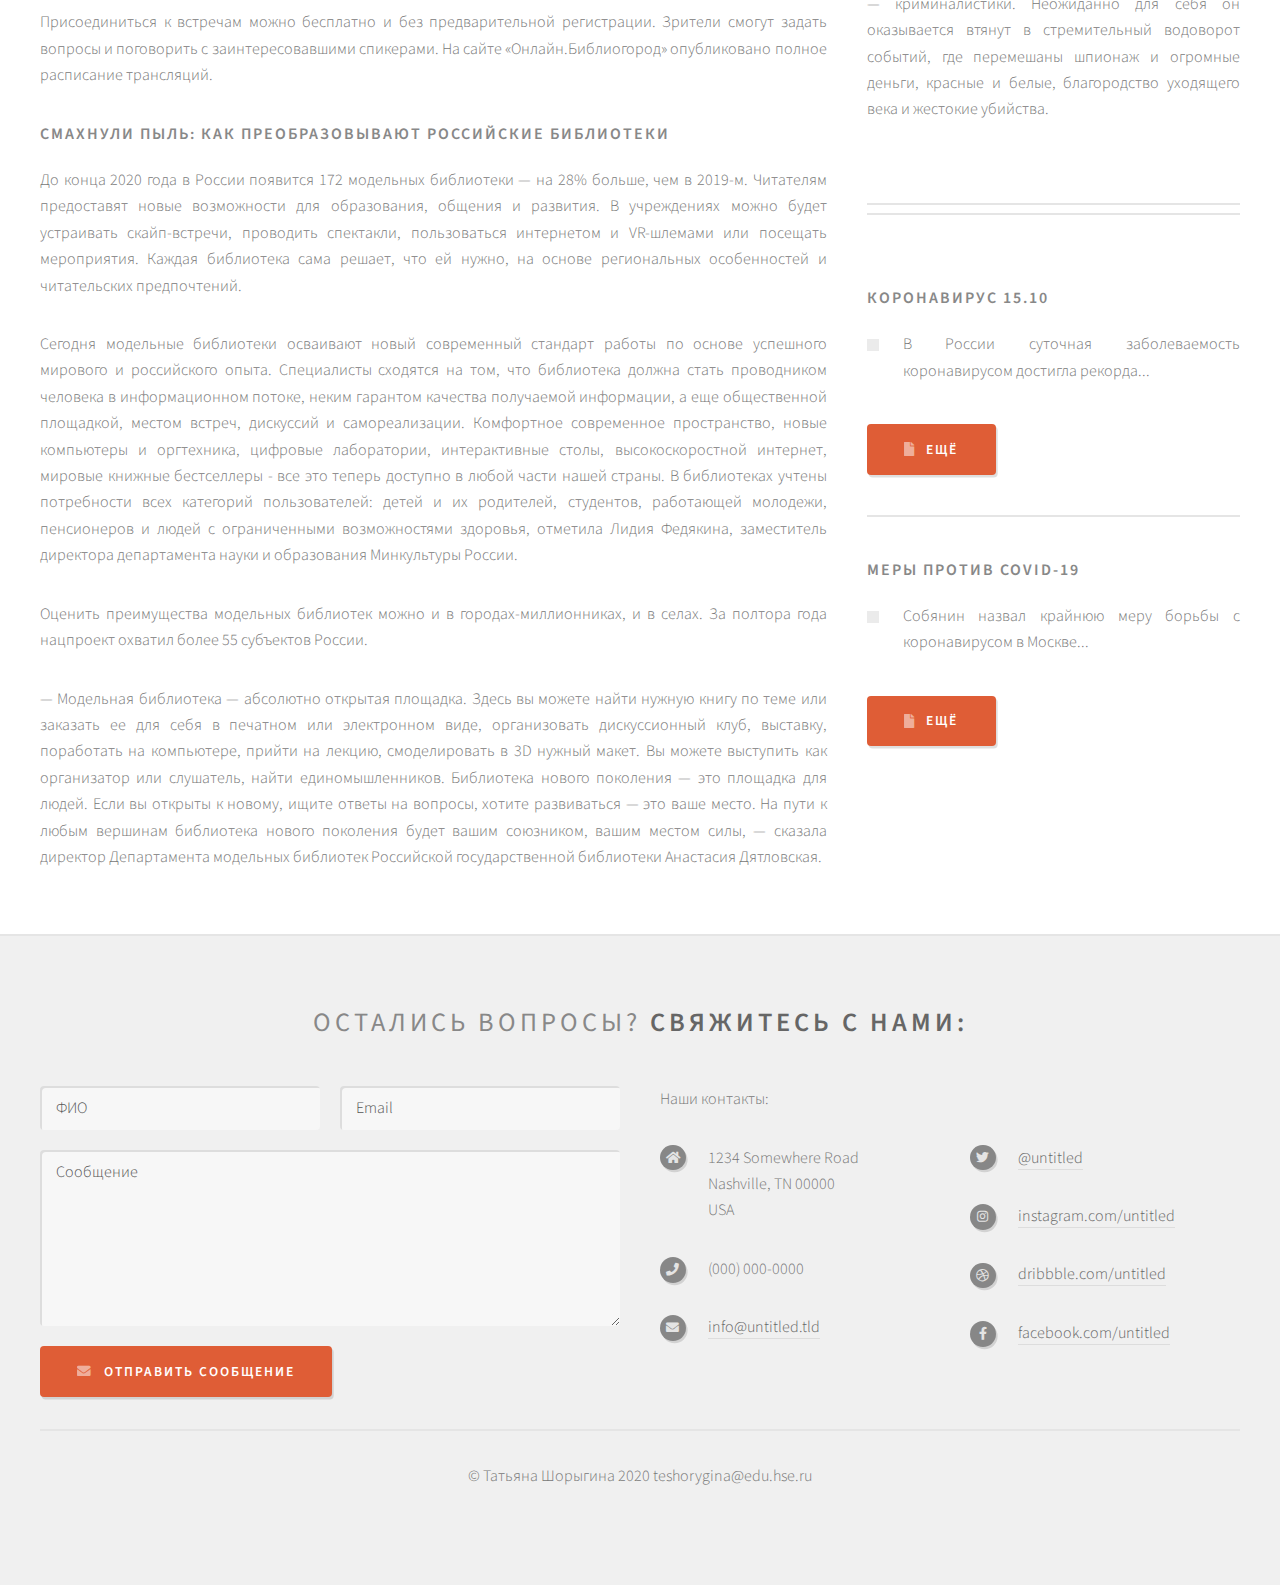
==== commit ee9323d6: "Added events page" ====
--- a/index.html
+++ b/index.html
@@ -14,7 +14,7 @@
 			<div class="container">
 				<h1 id="logo"><a class="icon solid fa-book-open" href="index.html"></a><a href="index.html"> Библиотеки
 						Москвы</a></h1>
-				<p>Какой-нибудь слоган, который я ещё не придумала.</p>
+				<p>Читайте с нами!</p>
 				<nav id="nav">
 					<ul>
 						<li>
@@ -27,9 +27,9 @@
 							<a href="#" class="icon fa-calendar-alt"><span>Мероприятия</span></a>
 							<ul>
 								<li>
-									<a href="#">Онлайн-мероприятия</a>
+									<a href="events.html">Онлайн-мероприятия</a>
 									<ul>
-										<li><a href="#">Зарегистрироваться</a></li>
+										<li><a href="event-participate.html">Зарегистрироваться</a></li>
 									</ul>
 								</li>
 								<li><a href="exhibitions.html">Выставки</a></li>
@@ -39,7 +39,7 @@
 						<li>
 							<a href="#" class="icon solid fa-book-reader"><span>Проекты</span></a>
 							<ul>
-								<li><a href="#">Курсы</a></li>
+								<li><a href="courses.html">Курсы</a></li>
 								<li><a href="#">Фестивали</a></li>
 								<li><a href="#">Спецпроекты</a></li>
 							</ul>
@@ -50,7 +50,6 @@
 						<li><a class="icon solid fa-coins" href="index.html"><span>Благотворительность</span></a></li>
 					</ul>
 				</nav>
-
 			</div>
 		</section>
 		<section id="main">
@@ -225,9 +224,7 @@
 											раскрывать преступления при помощи новой науки — криминалистики. Неожиданно
 											для себя он оказывается втянут в стремительный водоворот событий, где
 											перемешаны шпионаж и огромные деньги, красные и белые, благородство
-											уходящего века и жестокие убийства.
-
-										</p>
+											уходящего века и жестокие убийства.</p>
 									</article>
 								</li>
 							</ul>
@@ -352,7 +349,5 @@
 	<script src="assets/js/breakpoints.min.js"></script>
 	<script src="assets/js/util.js"></script>
 	<script src="assets/js/main.js"></script>
-
 </body>
-
 </html>